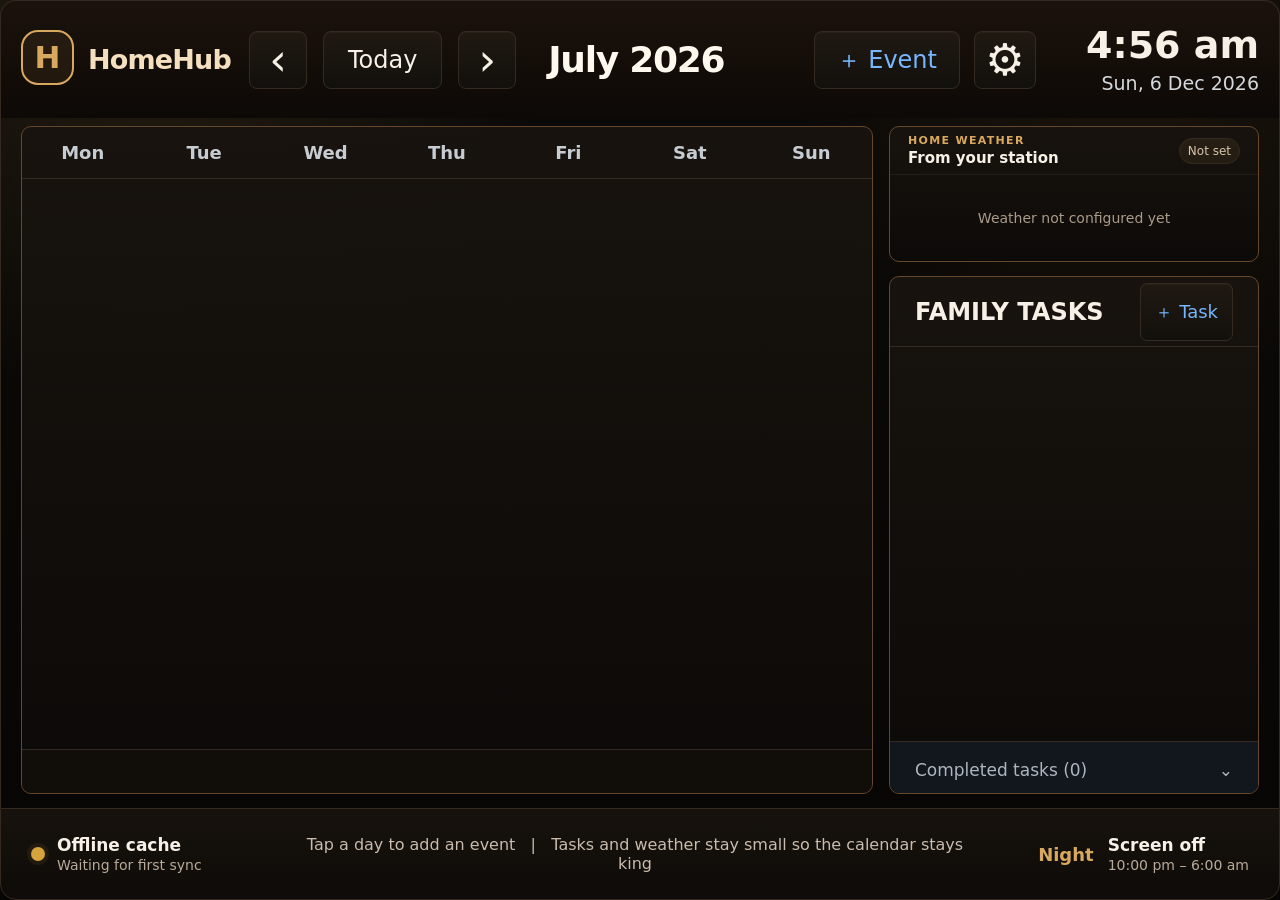
==== frontend/dashboard/index.html @ 5660e199 "build HomeHub v6 appliance foundation" ====
<!doctype html>
<html lang="en-AU">
<head>
  <meta charset="utf-8">
  <meta name="viewport" content="width=device-width,initial-scale=1,maximum-scale=1,user-scalable=no">
  <meta name="theme-color" content="#0b0f13">
  <title>HomeHub</title>
  <link rel="stylesheet" href="style.css">
  <link rel="stylesheet" href="performance.css">
</head>
<body>
  <main class="app-shell">
    <header class="topbar">
      <section class="brand-block">
        <div class="home-mark">H</div>
        <div>
          <h1 id="appTitle">HomeHub</h1>
          <p id="appSubtitle"></p>
        </div>
      </section>
      <nav class="month-nav" aria-label="Calendar navigation">
        <button id="prevMonth" class="icon-button" aria-label="Previous month">‹</button>
        <button id="todayButton" class="text-button">Today</button>
        <button id="nextMonth" class="icon-button" aria-label="Next month">›</button>
      </nav>
      <h2 id="monthTitle" class="month-title">July 2026</h2>
      <section class="top-actions">
        <div id="milestone" class="milestone hidden"></div>
        <button id="addEvent" class="action-button">＋ Event</button>
        <button id="settings" class="icon-button" aria-label="Settings">⚙</button>
      </section>
      <section class="clock-block">
        <strong id="clockTime">10:42 am</strong>
        <span id="clockDate">Wed 8 Jul 2026</span>
      </section>
    </header>

    <section class="main-grid">
      <section class="calendar-card">
        <div class="weekday-row"><div>Mon</div><div>Tue</div><div>Wed</div><div>Thu</div><div>Fri</div><div>Sat</div><div>Sun</div></div>
        <div id="calendarGrid" class="calendar-grid"></div>
        <div id="calendarLegend" class="calendar-legend"></div>
      </section>

      <aside class="side-column">
        <section id="weatherCard" class="weather-card">
          <header>
            <div><span class="panel-kicker">Home Weather</span><h2>From your station</h2></div>
            <span id="weatherStatus" class="weather-status">Not set</span>
          </header>
          <div id="weatherItems" class="weather-items">
            <div class="weather-empty">Weather not configured yet</div>
          </div>
        </section>

        <section class="tasks-card">
          <header class="tasks-header">
            <h2>Family Tasks</h2>
            <button id="addTask" class="small-action">＋ Task</button>
          </header>
          <div id="tasksList" class="tasks-list"></div>
          <button id="completedToggle" class="completed-toggle">
            <span id="completedLabel">Completed tasks (0)</span><span id="completedChevron">⌄</span>
          </button>
          <div id="completedList" class="completed-list hidden"></div>
        </section>
      </aside>
    </section>

    <footer class="statusbar">
      <section class="live-status">
        <span id="statusDot" class="status-dot stale"></span>
        <div><strong id="statusText">Starting</strong><small id="updatedText">Waiting for data</small></div>
      </section>
      <section class="touch-hint">Tap a day to add an event &nbsp;&nbsp;|&nbsp;&nbsp; Tasks and weather stay small so the calendar stays king</section>
      <section class="sleep-status"><span class="night-label">Night</span> <div><strong>Screen off</strong><small id="sleepText">10:00 pm – 6:00 am</small></div></section>
    </footer>
  </main>

  <div id="detailsModal" class="modal hidden"><section class="modal-card compact"><button class="modal-close" data-close="detailsModal">×</button><div id="detailsColor" class="modal-accent"></div><h3 id="detailsTitle"></h3><p id="detailsTime"></p><p id="detailsCalendar"></p><p id="detailsLocation"></p></section></div>

  <div id="eventModal" class="modal hidden"><section class="modal-card editor-card"><button class="modal-close" data-close="eventModal">×</button><span class="modal-kicker">New calendar event</span><h3>Add event</h3><label class="field-label">What is happening?</label><input id="eventTitle" class="touch-input" autocomplete="off" maxlength="100" readonly>
    <div class="form-row"><div class="step-field"><label>Date</label><div><button id="dateMinus">‹</button><strong id="eventDateLabel"></strong><button id="datePlus">›</button></div></div><div id="timeField" class="step-field"><label>Start</label><div><button id="timeMinus">−</button><strong id="eventTimeLabel"></strong><button id="timePlus">＋</button></div></div></div>
    <label class="field-label">Length</label><div id="durations" class="choice-row"><button data-duration="30">30 min</button><button data-duration="60">1 hour</button><button data-duration="120">2 hours</button><button data-duration="allDay">All day</button></div>
    <label class="field-label">Calendar</label><select id="calendarSelect" class="touch-select"></select>
    <div id="eventKeyboard" class="keyboard"></div><button id="saveEvent" class="primary-button">Add event</button>
  </section></div>

  <div id="taskModal" class="modal hidden"><section class="modal-card editor-card task-editor"><button class="modal-close" data-close="taskModal">×</button><span class="modal-kicker">New family job</span><h3>Add task</h3><label class="field-label">What needs doing?</label><input id="taskTitle" class="touch-input" autocomplete="off" maxlength="100" readonly><label class="field-label">Task list</label><select id="taskListSelect" class="touch-select"></select><label class="field-label">Due</label><div id="taskDueChoices" class="choice-row"><button data-due="">No date</button><button data-due="today">Today</button><button data-due="tomorrow">Tomorrow</button></div><div id="taskKeyboard" class="keyboard"></div><button id="saveTask" class="primary-button">Add task</button></section></div>

  <div id="settingsModal" class="modal hidden"><section class="modal-card settings-card"><button class="modal-close" data-close="settingsModal">×</button><span class="modal-kicker">HomeHub Setup</span><h3>Scan with your phone</h3><div class="setup-qr-wrap"><img id="setupQr" alt="HomeHub setup QR code"><div><strong>Your private setup portal</strong><p>Configure calendars, tasks, farm weather, screen power and appliance updates.</p><code id="setupUrl">Loading setup address…</code></div></div><hr><h3>Quick screen power</h3><label class="switch-row"><span><strong>Night-time power saving</strong><small>The Pi keeps syncing while the monitor sleeps.</small></span><input id="sleepEnabled" type="checkbox"><i></i></label><div class="form-row"><label class="select-field">Screen off<select id="sleepOff" class="touch-select"></select></label><label class="select-field">Screen on<select id="sleepOn" class="touch-select"></select></label></div><button id="saveSettings" class="primary-button">Save screen settings</button></section></div>

  <div id="toast" class="toast hidden"></div>
  <script src="app.js"></script>
</body>
</html>
---- frontend/dashboard/style.css ----
:root{--bg:#090d11;--panel:#10151a;--panel2:#151b21;--line:#2b333c;--line2:#222930;--text:#f4f6f8;--muted:#a7afb8;--dim:#6f7882;--gold:#e4ad5f;--blue:#4198ff;--green:#65c932;--red:#ff654f;--amber:#ffad28;--shadow:0 22px 70px rgba(0,0,0,.42)}
*{box-sizing:border-box}html,body{width:100%;height:100%;margin:0;overflow:hidden;background:var(--bg);color:var(--text);font-family:Inter,ui-sans-serif,system-ui,-apple-system,"Segoe UI",sans-serif;-webkit-user-select:none;user-select:none}button,input,select{font:inherit}button{touch-action:manipulation}.hidden{display:none!important}
.app-shell{height:100vh;display:grid;grid-template-rows:118px minmax(0,1fr) 92px;background:radial-gradient(circle at 14% 0,rgba(228,173,95,.06),transparent 26%),linear-gradient(180deg,#0b0f13,#090d11)}
.topbar{display:grid;grid-template-columns:245px 250px 1fr auto 250px;align-items:center;gap:18px;padding:18px 28px;border:1px solid var(--line);border-bottom:none;border-radius:16px 16px 0 0;background:linear-gradient(180deg,#10151a,#0c1115)}
.brand-block{display:flex;align-items:center;gap:14px}.home-mark{font-size:44px;line-height:1;color:var(--gold);transform:translateY(-2px)}.brand-block h1,.brand-block p{margin:0}.brand-block h1{font-size:31px;letter-spacing:-.03em}.brand-block p{margin-top:3px;color:#c7ccd1;font-size:17px}.month-nav{display:flex;gap:16px}.icon-button,.text-button,.action-button,.small-action{border:1px solid var(--line);color:var(--text);background:linear-gradient(180deg,#1a2027,#13191f);box-shadow:inset 0 1px rgba(255,255,255,.03)}.icon-button{width:62px;height:58px;border-radius:8px;font-size:44px;line-height:1}.text-button{height:58px;padding:0 25px;border-radius:8px;font-size:24px}.month-title{margin:0;text-align:center;font-size:42px;letter-spacing:-.035em}.top-actions{display:flex;align-items:center;gap:14px}.action-button{height:58px;padding:0 22px;border-radius:8px;color:#63aaff;font-size:24px}.milestone{padding:8px 12px;border:1px solid rgba(228,173,95,.35);border-radius:20px;background:rgba(228,173,95,.08);color:#f3c988;font-size:14px;white-space:nowrap}.clock-block{text-align:right}.clock-block strong,.clock-block span{display:block}.clock-block strong{font-size:41px;line-height:1}.clock-block span{margin-top:8px;color:#d4d8dc;font-size:19px}
.main-grid{min-height:0;display:grid;grid-template-columns:minmax(0,1fr) 420px;gap:16px;padding:8px 20px 14px;border-left:1px solid var(--line);border-right:1px solid var(--line)}.calendar-card,.tasks-card{min-height:0;border:1px solid var(--line);border-radius:10px;background:linear-gradient(180deg,rgba(18,24,29,.96),rgba(13,18,22,.98));overflow:hidden}.calendar-card{display:grid;grid-template-rows:52px minmax(0,1fr) 44px}.weekday-row,.calendar-grid{display:grid;grid-template-columns:repeat(7,minmax(0,1fr))}.weekday-row{border-bottom:1px solid var(--line);color:#c7ccd2;font-size:18px;font-weight:760}.weekday-row div{display:grid;place-items:center}.calendar-grid{grid-template-rows:repeat(6,minmax(0,1fr));min-height:0}.day-cell{position:relative;min-width:0;min-height:0;padding:13px 12px 8px;border-right:1px solid var(--line);border-bottom:1px solid var(--line);overflow:hidden}.day-cell:nth-child(7n){border-right:none}.day-cell:nth-child(n+36){border-bottom:none}.day-cell.outside{background:rgba(3,6,8,.24)}.day-cell.today{box-shadow:inset 0 0 0 2px var(--blue);background:linear-gradient(145deg,rgba(65,152,255,.07),transparent 55%)}.day-number{font-size:22px;font-weight:720}.outside .day-number{color:#626b74}.today .day-number{width:30px;height:30px;display:grid;place-items:center;border-radius:50%;color:#fff;background:#2878dc}.day-events{display:grid;gap:8px;margin-top:13px}.event-row{display:grid;grid-template-columns:10px minmax(0,1fr);gap:8px;align-items:start;border:0;padding:0;background:transparent;color:var(--text);text-align:left;min-width:0}.event-dot{width:10px;height:10px;margin-top:4px;border-radius:50%;box-shadow:0 0 0 2px rgba(255,255,255,.04)}.event-text{min-width:0;font-size:16px;line-height:1.25;overflow:hidden;text-overflow:ellipsis}.event-time{font-weight:650}.more-events{padding-left:18px;color:var(--muted);font-size:13px}.calendar-legend{display:flex;justify-content:center;align-items:center;gap:26px;border-top:1px solid var(--line);color:#c3c9ce;font-size:14px}.legend-item{display:flex;align-items:center;gap:8px}.legend-dot{width:11px;height:11px;border-radius:50%}
.tasks-card{display:grid;grid-template-rows:76px minmax(0,1fr) 56px auto}.tasks-header{display:flex;align-items:center;justify-content:space-between;padding:0 25px;border-bottom:1px solid var(--line)}.tasks-header h2{margin:0;font-size:24px;text-transform:uppercase}.small-action{height:44px;padding:0 14px;border-radius:7px;color:#51a4ff;font-size:18px}.tasks-list{min-height:0;overflow:hidden}.task-row,.completed-row{display:grid;grid-template-columns:30px minmax(0,1fr) auto;gap:13px;align-items:center;min-height:70px;padding:10px 20px;border-bottom:1px solid var(--line2)}.task-check{width:27px;height:27px;border:2px solid #aeb5bc;border-radius:3px;background:transparent}.task-check:active{transform:scale(.92)}.task-main{min-width:0}.task-title{font-size:19px;white-space:nowrap;overflow:hidden;text-overflow:ellipsis}.task-list-name{margin-top:3px;color:var(--dim);font-size:12px}.task-due{font-size:15px;color:#aeb5bc;white-space:nowrap}.task-due.today,.task-due.overdue{color:var(--red)}.task-due.tomorrow{color:var(--amber)}.empty-state{padding:50px 24px;color:var(--muted);font-size:17px;text-align:center}.completed-toggle{height:56px;display:flex;justify-content:space-between;align-items:center;padding:0 25px;border:0;border-top:1px solid var(--line);background:#11171c;color:#aeb5bc;font-size:17px}.completed-list{max-height:220px;overflow:hidden;border-top:1px solid var(--line2)}.completed-row{min-height:54px;color:#737c85}.completed-row .task-title{text-decoration:line-through;font-size:16px}.completed-check{width:25px;height:25px;display:grid;place-items:center;border:2px solid #65c932;border-radius:3px;color:#65c932;font-weight:900}
.statusbar{display:grid;grid-template-columns:260px 1fr 270px;align-items:center;padding:12px 30px;border:1px solid var(--line);border-radius:0 0 16px 16px;background:linear-gradient(180deg,#10161b,#0c1115)}.live-status,.sleep-status{display:flex;align-items:center;gap:12px}.live-status strong,.live-status small,.sleep-status strong,.sleep-status small{display:block}.live-status strong,.sleep-status strong{font-size:17px}.live-status small,.sleep-status small{margin-top:2px;color:var(--muted);font-size:14px}.status-dot{width:14px;height:14px;border-radius:50%;background:#d7a33d;box-shadow:0 0 0 4px rgba(215,163,61,.08)}.status-dot.online{background:#65c932}.status-dot.setup_required{background:#ff654f}.touch-hint{text-align:center;color:#b3bac1;font-size:16px}.sleep-status{justify-self:end;font-size:30px}
.modal{position:fixed;inset:0;z-index:20;display:grid;place-items:center;padding:24px;background:rgba(0,0,0,.72);backdrop-filter:blur(7px)}.modal-card{position:relative;width:min(930px,94vw);max-height:94vh;overflow:auto;padding:28px;border:1px solid #37414b;border-radius:18px;background:linear-gradient(180deg,#171e24,#10161b);box-shadow:var(--shadow)}.modal-card.compact{width:min(600px,92vw)}.modal-close{position:absolute;right:16px;top:14px;width:48px;height:48px;border:1px solid var(--line);border-radius:10px;background:#20272e;color:#fff;font-size:30px}.modal-accent{width:54px;height:7px;border-radius:50px;background:var(--gold);margin-bottom:16px}.modal-kicker{color:var(--gold);font-size:13px;font-weight:850;text-transform:uppercase;letter-spacing:.12em}.modal-card h3{margin:5px 0 22px;font-size:31px}.modal-card p{color:#c1c7cd;font-size:17px}.field-label,.step-field label,.select-field{display:block;margin:15px 0 8px;color:#b8c0c8;font-size:14px;font-weight:760;text-transform:uppercase;letter-spacing:.06em}.touch-input,.touch-select{width:100%;height:58px;border:1px solid #39434d;border-radius:9px;background:#0d1216;color:#fff;padding:0 16px;font-size:21px}.form-row{display:grid;grid-template-columns:1fr 1fr;gap:18px}.step-field>div{height:58px;display:grid;grid-template-columns:56px 1fr 56px;border:1px solid #39434d;border-radius:9px;overflow:hidden}.step-field button{border:0;background:#20272e;color:#fff;font-size:26px}.step-field strong{display:grid;place-items:center;background:#0d1216;font-size:18px}.choice-row{display:flex;gap:10px}.choice-row button{flex:1;height:49px;border:1px solid #39434d;border-radius:8px;background:#171e24;color:#d8dde1}.choice-row button.selected{border-color:#4e9fff;background:rgba(65,152,255,.13);color:#7db8ff}.keyboard{display:grid;gap:7px;margin-top:18px}.keyboard-row{display:flex;justify-content:center;gap:7px}.key{height:47px;min-width:52px;padding:0 10px;border:1px solid #3b4650;border-radius:7px;background:#20272e;color:#fff;font-size:18px}.key.wide{min-width:90px}.key.space{flex:1;max-width:330px}.primary-button{width:100%;height:58px;margin-top:18px;border:0;border-radius:9px;background:linear-gradient(180deg,#459df8,#2877ce);color:#fff;font-size:21px;font-weight:800}.settings-card{width:min(650px,92vw)}.switch-row{display:flex;align-items:center;justify-content:space-between;padding:16px 0}.switch-row span strong,.switch-row span small{display:block}.switch-row span small{margin-top:5px;color:var(--muted)}.switch-row input{display:none}.switch-row i{width:58px;height:32px;border-radius:20px;background:#39424b;position:relative}.switch-row i:after{content:"";position:absolute;width:26px;height:26px;left:3px;top:3px;border-radius:50%;background:#fff;transition:.18s}.switch-row input:checked+i{background:#328ae7}.switch-row input:checked+i:after{transform:translateX(26px)}.toast{position:fixed;left:50%;bottom:110px;z-index:40;transform:translateX(-50%);padding:13px 20px;border:1px solid #3d4852;border-radius:10px;background:#182028;color:#fff;box-shadow:var(--shadow);font-size:17px}.toast.error{border-color:#7b3028;background:#2a1715;color:#ff9a8e}
@media(max-width:1450px){.topbar{grid-template-columns:210px 210px 1fr auto 205px;padding:15px 20px}.brand-block h1{font-size:27px}.month-title{font-size:36px}.clock-block strong{font-size:34px}.main-grid{grid-template-columns:minmax(0,1fr) 360px}.event-text{font-size:14px}.task-title{font-size:17px}}

/* HomeHub v4 premium coffee theme + compact weather */
:root{--bg:#070604;--panel:#120f0c;--panel2:#1a1510;--line:#352a21;--line2:#241d17;--text:#f7f0e6;--muted:#b8aa9a;--dim:#7d7063;--gold:#d9a85f;--blue:#69a9ff;--green:#7ed957;--red:#ff725f;--amber:#f5b143;--espresso:#2a1c13;--cream:#f4dfbf}
.app-shell{background:radial-gradient(circle at 12% 0,rgba(217,168,95,.12),transparent 28%),radial-gradient(circle at 88% 6%,rgba(99,66,33,.18),transparent 24%),linear-gradient(180deg,#0c0a07,#070604)}
.topbar,.statusbar{background:linear-gradient(180deg,#17120d,#0e0b08);border-color:var(--line)}
.home-mark{color:var(--gold);filter:drop-shadow(0 0 10px rgba(217,168,95,.18))}.brand-block h1{color:var(--cream)}.brand-block p{color:#c9bcae}.month-title{color:#fff8ee}.milestone{background:rgba(217,168,95,.10);border-color:rgba(217,168,95,.45);color:#f3c98b}.calendar-card,.tasks-card,.weather-card{background:linear-gradient(180deg,rgba(24,19,14,.97),rgba(12,10,8,.99));border-color:var(--line);box-shadow:inset 0 1px rgba(255,255,255,.025)}
.main-grid{grid-template-columns:minmax(0,1fr) 420px;gap:16px;border-color:var(--line)}.side-column{min-height:0;display:grid;grid-template-rows:142px minmax(0,1fr);gap:14px}.tasks-card{min-height:0;display:grid;grid-template-rows:70px minmax(0,1fr) 52px auto}.tasks-header{height:70px}.weather-card{min-height:0;display:grid;grid-template-rows:48px minmax(0,1fr);border:1px solid var(--line);border-radius:10px;overflow:hidden}.weather-card header{display:flex;justify-content:space-between;align-items:center;padding:9px 18px;border-bottom:1px solid var(--line2)}.panel-kicker{display:block;color:var(--gold);font-size:11px;font-weight:900;text-transform:uppercase;letter-spacing:.12em}.weather-card h2{margin:2px 0 0;font-size:17px;color:#f7f0e6}.weather-status{padding:5px 8px;border:1px solid var(--line);border-radius:999px;color:#d8c5ad;background:rgba(217,168,95,.08);font-size:12px}.weather-card.online .weather-status{color:#b9ff9c;border-color:rgba(126,217,87,.35);background:rgba(126,217,87,.07)}.weather-card.stale .weather-status,.weather-card.error .weather-status{color:#ffd089;border-color:rgba(245,177,67,.4);background:rgba(245,177,67,.08)}.weather-items{min-height:0;display:grid;grid-template-columns:repeat(2,minmax(0,1fr));gap:7px;padding:8px}.weather-tile{min-width:0;padding:8px 10px;border:1px solid rgba(217,168,95,.18);border-radius:9px;background:linear-gradient(180deg,rgba(41,30,21,.9),rgba(22,17,12,.92))}.weather-tile div{display:flex;align-items:baseline;gap:4px}.weather-tile strong{font-size:25px;line-height:1;color:#fff9ef}.weather-unit{color:#d8c5ad;font-size:13px}.weather-tile small{display:block;margin-top:2px;color:#a99a89;font-size:11px;white-space:nowrap;overflow:hidden;text-overflow:ellipsis}.weather-tile.rain strong{color:#8cc4ff}.weather-tile.temp strong{color:#ffd28a}.weather-empty{grid-column:1/-1;display:grid;place-items:center;color:#a99a89;text-align:center;font-size:14px;line-height:1.35}.day-cell{background:linear-gradient(180deg,rgba(18,15,12,.78),rgba(10,9,7,.84));border-color:rgba(83,68,54,.78)}.day-cell.today{box-shadow:inset 0 0 0 2px var(--gold);background:linear-gradient(145deg,rgba(217,168,95,.10),rgba(24,19,14,.74) 62%)}.today .day-number{background:var(--gold);color:#1a120b}.event-dot{box-shadow:0 0 0 2px rgba(0,0,0,.28)}.calendar-legend{border-color:var(--line);background:rgba(20,15,11,.62)}.task-row,.completed-row{min-height:63px;padding:8px 18px;border-bottom-color:var(--line2)}.task-check{border-color:#d2c7b7;background:rgba(255,255,255,.015)}.small-action,.action-button{color:#76b7ff}.icon-button,.text-button,.action-button,.small-action{background:linear-gradient(180deg,#201912,#12100c);border-color:var(--line)}.touch-hint{color:#c9bcae}.modal-card{background:linear-gradient(180deg,#1b1510,#0f0c09);border-color:#47382a}.touch-input,.touch-select{background:#0c0907;border-color:#49392c;color:#fff8ee}.key{background:#241b13;border-color:#4a392b}.primary-button{background:linear-gradient(180deg,#d7a45b,#9f6832)}
@media(max-width:1450px){.main-grid{grid-template-columns:minmax(0,1fr) 370px}.side-column{grid-template-rows:136px minmax(0,1fr)}.weather-tile strong{font-size:22px}.weather-card h2{font-size:15px}.task-row{min-height:58px}}

.home-mark{width:48px;height:48px;border:2px solid var(--gold);border-radius:14px;display:grid;place-items:center;font-weight:900;font-size:31px;background:rgba(217,168,95,.08)}.night-label{font-size:18px;color:var(--gold);font-weight:800;margin-right:2px}

/* HomeHub v5 appliance polish */
html,body,.app-shell{cursor:none}

/* Pi 3 performance profile: preserve the espresso finish without expensive
   full-screen live blur or animated composite layers. */
button,.day-cell,.modal-card{touch-action:manipulation}
.modal{backdrop-filter:none!important;background:rgba(7,5,3,.92)!important}
.modal-card,.card,.topbar{box-shadow:0 6px 18px rgba(0,0,0,.42)!important}
.touch-select{-webkit-appearance:menulist!important;appearance:menulist!important;color:#1b120b!important;background-color:#f2e4d2!important;border-color:#8d6841!important;font-weight:900!important;color-scheme:light!important}
.touch-select option{color:#1b120b!important;background:#f2e4d2!important}
.setup-qr-wrap img{display:block!important;object-fit:contain!important;background:#fff!important;image-rendering:crisp-edges}
@media (prefers-reduced-motion:reduce){*{animation:none!important;transition:none!important;scroll-behavior:auto!important}}
.brand-block p:empty{display:none}.brand-block{min-width:170px}.home-mark{width:55px;height:55px;border-radius:17px}.topbar{background:linear-gradient(180deg,#1b120c,#0d0906);border-bottom-color:#6d4b2e}.icon-button,.text-button,.action-button,.small-action{min-height:58px}.icon-button{min-width:58px}.text-button{padding-inline:24px}.action-button{padding-inline:22px}.clock-block strong{font-size:38px}.task-check{width:31px;height:31px;border-width:2px;border-radius:7px;flex:0 0 31px}.task-row{min-height:70px}.calendar-card,.weather-card,.tasks-card{border-color:#65472d;box-shadow:0 14px 40px #0005,inset 0 1px #fff1}.setup-qr-wrap{display:grid;grid-template-columns:180px 1fr;gap:22px;align-items:center}.setup-qr-wrap img{width:180px;height:180px;padding:9px;background:#fff;border-radius:13px}.setup-qr-wrap p{color:#c4b09a;line-height:1.45}.setup-qr-wrap code{display:block;padding:10px;border:1px solid #574027;border-radius:8px;background:#090604;color:#efc98f;overflow-wrap:anywhere}.settings-card hr{border:0;border-top:1px solid #4c3724;margin:22px 0}
@media(max-width:1200px){.topbar{grid-template-columns:155px auto minmax(150px,1fr) auto 175px;gap:8px;padding-inline:10px}.home-mark{width:46px;height:46px}.brand-block h1{font-size:23px}.icon-button,.text-button,.action-button{min-height:51px}.icon-button{min-width:50px}.text-button{padding-inline:15px}.action-button{padding-inline:13px}.clock-block strong{font-size:31px}.main-grid{grid-template-columns:minmax(0,1fr) 340px;gap:9px;padding:7px 10px 9px}.side-column{grid-template-rows:135px minmax(0,1fr);gap:8px}.task-check{width:28px;height:28px;flex-basis:28px}.task-row{min-height:61px}}
---- frontend/dashboard/performance.css ----
/* Final overrides for Raspberry Pi 3. Keep these in a separate last-loaded file
   so later theme rules cannot accidentally restore expensive GPU effects. */
html{touch-action:manipulation}
button,.day-cell{touch-action:manipulation;-webkit-tap-highlight-color:transparent}
.modal{backdrop-filter:none!important;-webkit-backdrop-filter:none!important}
.home-mark{filter:none!important}
.calendar-card,.weather-card,.tasks-card,.topbar,.modal-card{box-shadow:none!important}
.day-cell{contain:layout paint style}
.event-row,.task-row,.icon-button,.text-button,.action-button,.small-action{transition:none!important}
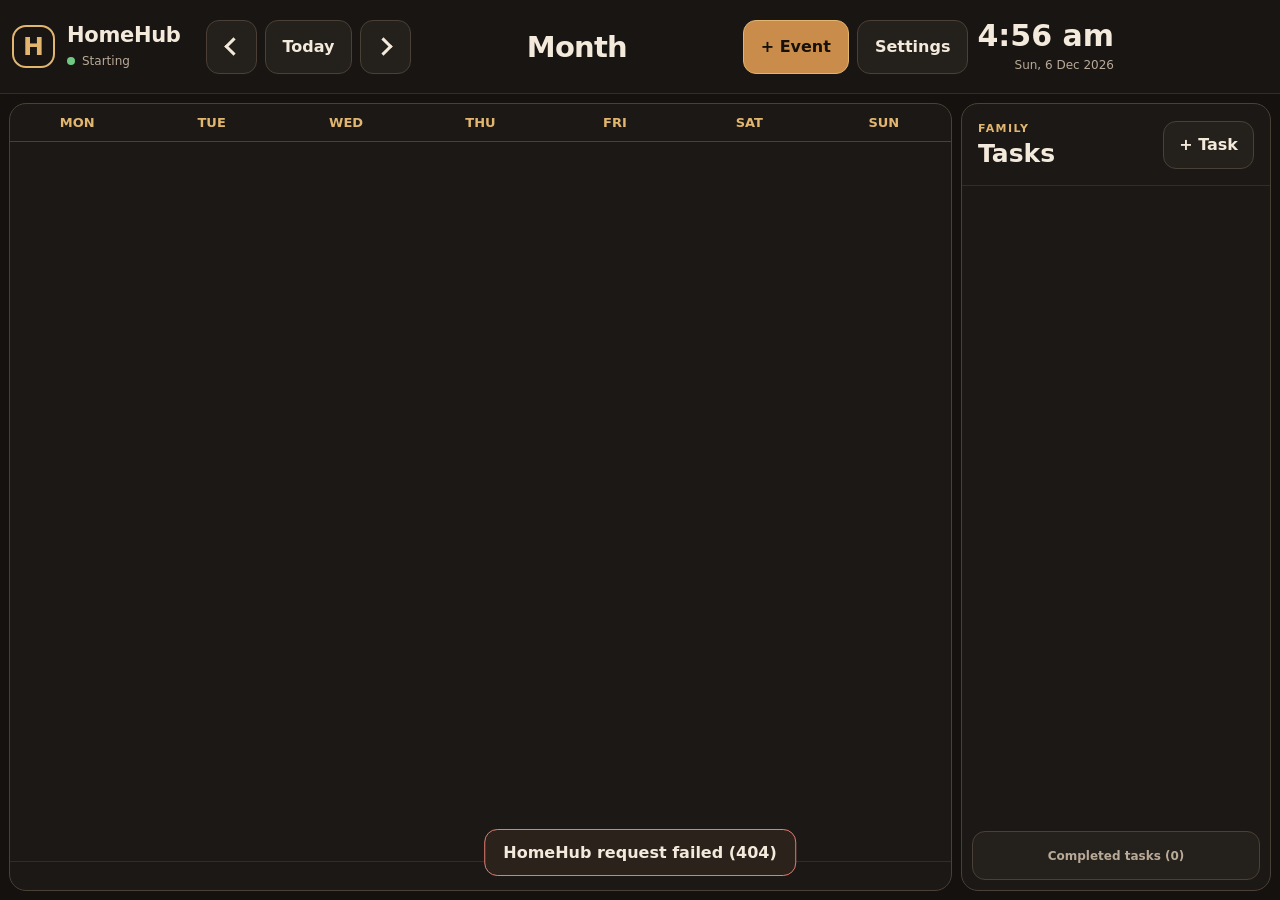
==== commit df5f25ef: "build responsive calendar-first HomeHub 1.1" ====
--- a/frontend/dashboard/index.html
+++ b/frontend/dashboard/index.html
@@ -3,94 +3,171 @@
 <head>
   <meta charset="utf-8">
   <meta name="viewport" content="width=device-width,initial-scale=1,maximum-scale=1,user-scalable=no">
-  <meta name="theme-color" content="#0b0f13">
+  <meta name="theme-color" content="#14110f">
   <title>HomeHub</title>
   <link rel="stylesheet" href="style.css">
-  <link rel="stylesheet" href="performance.css">
 </head>
 <body>
   <main class="app-shell">
     <header class="topbar">
-      <section class="brand-block">
-        <div class="home-mark">H</div>
+      <div class="brand" aria-label="HomeHub">
+        <span class="brand-mark">H</span>
         <div>
-          <h1 id="appTitle">HomeHub</h1>
-          <p id="appSubtitle"></p>
+          <h1 id="brandTitle">HomeHub</h1>
+          <p id="syncStatus"><span class="status-dot"></span>Starting</p>
         </div>
-      </section>
+      </div>
+
       <nav class="month-nav" aria-label="Calendar navigation">
-        <button id="prevMonth" class="icon-button" aria-label="Previous month">‹</button>
+        <button id="previousMonth" class="icon-button" aria-label="Previous month"><span class="chevron left"></span></button>
         <button id="todayButton" class="text-button">Today</button>
-        <button id="nextMonth" class="icon-button" aria-label="Next month">›</button>
+        <button id="nextMonth" class="icon-button" aria-label="Next month"><span class="chevron right"></span></button>
       </nav>
-      <h2 id="monthTitle" class="month-title">July 2026</h2>
-      <section class="top-actions">
-        <div id="milestone" class="milestone hidden"></div>
-        <button id="addEvent" class="action-button">＋ Event</button>
-        <button id="settings" class="icon-button" aria-label="Settings">⚙</button>
-      </section>
-      <section class="clock-block">
-        <strong id="clockTime">10:42 am</strong>
-        <span id="clockDate">Wed 8 Jul 2026</span>
-      </section>
+
+      <h2 id="monthTitle" class="month-title">Month</h2>
+
+      <div class="header-info">
+        <span id="milestone" class="milestone hidden"></span>
+        <span id="sleepSummary" class="sleep-summary"></span>
+      </div>
+
+      <div class="top-actions">
+        <button id="addEventButton" class="action-button primary">+ Event</button>
+        <button id="settingsButton" class="action-button">Settings</button>
+      </div>
+
+      <div class="clock" aria-live="off">
+        <strong id="clockTime">--:--</strong>
+        <span id="clockDate">Loading</span>
+      </div>
     </header>
 
     <section class="main-grid">
-      <section class="calendar-card">
-        <div class="weekday-row"><div>Mon</div><div>Tue</div><div>Wed</div><div>Thu</div><div>Fri</div><div>Sat</div><div>Sun</div></div>
+      <section class="calendar-card" aria-label="Month calendar">
+        <div class="weekday-row" aria-hidden="true">
+          <span>Mon</span><span>Tue</span><span>Wed</span><span>Thu</span><span>Fri</span><span>Sat</span><span>Sun</span>
+        </div>
         <div id="calendarGrid" class="calendar-grid"></div>
         <div id="calendarLegend" class="calendar-legend"></div>
       </section>
 
-      <aside class="side-column">
-        <section id="weatherCard" class="weather-card">
-          <header>
-            <div><span class="panel-kicker">Home Weather</span><h2>From your station</h2></div>
-            <span id="weatherStatus" class="weather-status">Not set</span>
-          </header>
-          <div id="weatherItems" class="weather-items">
-            <div class="weather-empty">Weather not configured yet</div>
-          </div>
-        </section>
-
-        <section class="tasks-card">
-          <header class="tasks-header">
-            <h2>Family Tasks</h2>
-            <button id="addTask" class="small-action">＋ Task</button>
-          </header>
-          <div id="tasksList" class="tasks-list"></div>
-          <button id="completedToggle" class="completed-toggle">
-            <span id="completedLabel">Completed tasks (0)</span><span id="completedChevron">⌄</span>
-          </button>
-          <div id="completedList" class="completed-list hidden"></div>
-        </section>
+      <aside class="tasks-card" aria-label="Family tasks">
+        <header class="panel-header">
+          <div><p>Family</p><h2>Tasks</h2></div>
+          <button id="addTaskButton" class="small-action">+ Task</button>
+        </header>
+        <div id="taskList" class="task-list"></div>
+        <button id="completedToggle" class="completed-toggle">Completed tasks (0)</button>
+        <div id="completedList" class="completed-list hidden"></div>
       </aside>
     </section>
-
-    <footer class="statusbar">
-      <section class="live-status">
-        <span id="statusDot" class="status-dot stale"></span>
-        <div><strong id="statusText">Starting</strong><small id="updatedText">Waiting for data</small></div>
-      </section>
-      <section class="touch-hint">Tap a day to add an event &nbsp;&nbsp;|&nbsp;&nbsp; Tasks and weather stay small so the calendar stays king</section>
-      <section class="sleep-status"><span class="night-label">Night</span> <div><strong>Screen off</strong><small id="sleepText">10:00 pm – 6:00 am</small></div></section>
-    </footer>
   </main>
 
-  <div id="detailsModal" class="modal hidden"><section class="modal-card compact"><button class="modal-close" data-close="detailsModal">×</button><div id="detailsColor" class="modal-accent"></div><h3 id="detailsTitle"></h3><p id="detailsTime"></p><p id="detailsCalendar"></p><p id="detailsLocation"></p></section></div>
+  <section id="dayModal" class="modal hidden" aria-hidden="true">
+    <div class="modal-card day-card">
+      <header class="modal-header">
+        <div><p>Day agenda</p><h2 id="dayTitle">Selected day</h2></div>
+        <button class="close-button" data-close="dayModal">Close</button>
+      </header>
+      <div id="dayEvents" class="day-events"></div>
+      <footer class="modal-actions">
+        <button id="dayAddEvent" class="primary wide">+ Add event</button>
+      </footer>
+    </div>
+  </section>
 
-  <div id="eventModal" class="modal hidden"><section class="modal-card editor-card"><button class="modal-close" data-close="eventModal">×</button><span class="modal-kicker">New calendar event</span><h3>Add event</h3><label class="field-label">What is happening?</label><input id="eventTitle" class="touch-input" autocomplete="off" maxlength="100" readonly>
-    <div class="form-row"><div class="step-field"><label>Date</label><div><button id="dateMinus">‹</button><strong id="eventDateLabel"></strong><button id="datePlus">›</button></div></div><div id="timeField" class="step-field"><label>Start</label><div><button id="timeMinus">−</button><strong id="eventTimeLabel"></strong><button id="timePlus">＋</button></div></div></div>
-    <label class="field-label">Length</label><div id="durations" class="choice-row"><button data-duration="30">30 min</button><button data-duration="60">1 hour</button><button data-duration="120">2 hours</button><button data-duration="allDay">All day</button></div>
-    <label class="field-label">Calendar</label><select id="calendarSelect" class="touch-select"></select>
-    <div id="eventKeyboard" class="keyboard"></div><button id="saveEvent" class="primary-button">Add event</button>
-  </section></div>
+  <section id="eventModal" class="modal hidden" aria-hidden="true">
+    <div class="modal-card editor-card">
+      <header class="modal-header">
+        <div><p id="eventEditorEyebrow">New event</p><h2 id="eventEditorTitle">Add to calendar</h2></div>
+        <button class="close-button" data-close="eventModal">Close</button>
+      </header>
+      <label class="field-label" for="eventTitle">Event name</label>
+      <div id="eventTitle" class="text-entry" role="textbox" aria-label="Event name"></div>
+      <div class="editor-grid">
+        <div>
+          <span class="field-label">Date</span>
+          <div class="step-control"><button id="eventDateBack">-</button><strong id="eventDateLabel"></strong><button id="eventDateForward">+</button></div>
+        </div>
+        <div id="eventTimeGroup">
+          <span class="field-label">Start</span>
+          <div class="step-control"><button id="eventTimeBack">-</button><strong id="eventTimeLabel"></strong><button id="eventTimeForward">+</button></div>
+        </div>
+        <label><span class="field-label">Calendar</span><span class="select-wrap"><select id="eventCalendar"></select></span></label>
+      </div>
+      <div class="duration-row" id="durationRow">
+        <button data-duration="30">30 min</button>
+        <button data-duration="60">1 hour</button>
+        <button data-duration="90">1.5 hours</button>
+        <button data-duration="120">2 hours</button>
+        <button data-duration="180">3 hours</button>
+        <button data-duration="240">4 hours</button>
+        <button data-duration="allDay">All day</button>
+      </div>
+      <div id="eventKeyboard" class="touch-keyboard"></div>
+      <footer class="modal-actions">
+        <button id="saveEvent" class="primary wide">Add event</button>
+      </footer>
+    </div>
+  </section>
 
-  <div id="taskModal" class="modal hidden"><section class="modal-card editor-card task-editor"><button class="modal-close" data-close="taskModal">×</button><span class="modal-kicker">New family job</span><h3>Add task</h3><label class="field-label">What needs doing?</label><input id="taskTitle" class="touch-input" autocomplete="off" maxlength="100" readonly><label class="field-label">Task list</label><select id="taskListSelect" class="touch-select"></select><label class="field-label">Due</label><div id="taskDueChoices" class="choice-row"><button data-due="">No date</button><button data-due="today">Today</button><button data-due="tomorrow">Tomorrow</button></div><div id="taskKeyboard" class="keyboard"></div><button id="saveTask" class="primary-button">Add task</button></section></div>
+  <section id="taskModal" class="modal hidden" aria-hidden="true">
+    <div class="modal-card editor-card compact-editor">
+      <header class="modal-header">
+        <div><p>New task</p><h2>Add a family job</h2></div>
+        <button class="close-button" data-close="taskModal">Close</button>
+      </header>
+      <label class="field-label" for="taskTitle">Task name</label>
+      <div id="taskTitle" class="text-entry" role="textbox" aria-label="Task name"></div>
+      <div class="editor-grid two-column">
+        <div>
+          <span class="field-label">Due date</span>
+          <div class="step-control"><button id="taskDateBack">-</button><strong id="taskDateLabel"></strong><button id="taskDateForward">+</button></div>
+        </div>
+        <label><span class="field-label">Task list</span><span class="select-wrap"><select id="taskListSelect"></select></span></label>
+      </div>
+      <div id="taskKeyboard" class="touch-keyboard"></div>
+      <footer class="modal-actions"><button id="saveTask" class="primary wide">Add task</button></footer>
+    </div>
+  </section>
 
-  <div id="settingsModal" class="modal hidden"><section class="modal-card settings-card"><button class="modal-close" data-close="settingsModal">×</button><span class="modal-kicker">HomeHub Setup</span><h3>Scan with your phone</h3><div class="setup-qr-wrap"><img id="setupQr" alt="HomeHub setup QR code"><div><strong>Your private setup portal</strong><p>Configure calendars, tasks, farm weather, screen power and appliance updates.</p><code id="setupUrl">Loading setup address…</code></div></div><hr><h3>Quick screen power</h3><label class="switch-row"><span><strong>Night-time power saving</strong><small>The Pi keeps syncing while the monitor sleeps.</small></span><input id="sleepEnabled" type="checkbox"><i></i></label><div class="form-row"><label class="select-field">Screen off<select id="sleepOff" class="touch-select"></select></label><label class="select-field">Screen on<select id="sleepOn" class="touch-select"></select></label></div><button id="saveSettings" class="primary-button">Save screen settings</button></section></div>
+  <section id="settingsModal" class="modal hidden" aria-hidden="true">
+    <div class="modal-card settings-card">
+      <header class="modal-header">
+        <div><p>HomeHub</p><h2>Settings</h2></div>
+        <button class="close-button" data-close="settingsModal">Close</button>
+      </header>
+      <div class="settings-grid">
+        <section class="settings-section setup-section">
+          <h3>Configure from your phone</h3>
+          <p>Scan to manage Google calendars, task lists and appliance settings.</p>
+          <div class="qr-shell"><img id="setupQr" alt="HomeHub setup QR code"></div>
+          <code id="setupUrl">Loading setup address</code>
+        </section>
+        <div class="settings-stack">
+          <section class="settings-section">
+            <h3>Screen schedule</h3>
+            <label class="switch-row"><span>Night-time screen off</span><input id="sleepEnabled" type="checkbox"><span class="switch"></span></label>
+            <div class="time-grid">
+              <label><span>Screen off</span><span class="select-wrap"><select id="sleepOff"></select></span></label>
+              <label><span>Screen on</span><span class="select-wrap"><select id="sleepOn"></select></span></label>
+            </div>
+            <button id="saveSleep" class="primary wide">Save schedule</button>
+          </section>
+          <section class="settings-section update-section">
+            <div class="version-line"><div><h3>Software update</h3><p id="versionText">Installed version</p></div><span id="updateBadge" class="version-badge">Current</span></div>
+            <p id="updateMessage">HomeHub only accepts signed releases and rolls back if an update fails.</p>
+            <div class="update-actions">
+              <button id="checkUpdate" class="wide">Check for update</button>
+              <button id="installUpdate" class="primary wide hidden">Install update</button>
+            </div>
+          </section>
+        </div>
+      </div>
+    </div>
+  </section>
 
-  <div id="toast" class="toast hidden"></div>
+  <div id="toast" class="toast hidden" role="status"></div>
   <script src="app.js"></script>
 </body>
 </html>
--- a/frontend/dashboard/style.css
+++ b/frontend/dashboard/style.css
@@ -1,35 +1,1061 @@
-:root{--bg:#090d11;--panel:#10151a;--panel2:#151b21;--line:#2b333c;--line2:#222930;--text:#f4f6f8;--muted:#a7afb8;--dim:#6f7882;--gold:#e4ad5f;--blue:#4198ff;--green:#65c932;--red:#ff654f;--amber:#ffad28;--shadow:0 22px 70px rgba(0,0,0,.42)}
-*{box-sizing:border-box}html,body{width:100%;height:100%;margin:0;overflow:hidden;background:var(--bg);color:var(--text);font-family:Inter,ui-sans-serif,system-ui,-apple-system,"Segoe UI",sans-serif;-webkit-user-select:none;user-select:none}button,input,select{font:inherit}button{touch-action:manipulation}.hidden{display:none!important}
-.app-shell{height:100vh;display:grid;grid-template-rows:118px minmax(0,1fr) 92px;background:radial-gradient(circle at 14% 0,rgba(228,173,95,.06),transparent 26%),linear-gradient(180deg,#0b0f13,#090d11)}
-.topbar{display:grid;grid-template-columns:245px 250px 1fr auto 250px;align-items:center;gap:18px;padding:18px 28px;border:1px solid var(--line);border-bottom:none;border-radius:16px 16px 0 0;background:linear-gradient(180deg,#10151a,#0c1115)}
-.brand-block{display:flex;align-items:center;gap:14px}.home-mark{font-size:44px;line-height:1;color:var(--gold);transform:translateY(-2px)}.brand-block h1,.brand-block p{margin:0}.brand-block h1{font-size:31px;letter-spacing:-.03em}.brand-block p{margin-top:3px;color:#c7ccd1;font-size:17px}.month-nav{display:flex;gap:16px}.icon-button,.text-button,.action-button,.small-action{border:1px solid var(--line);color:var(--text);background:linear-gradient(180deg,#1a2027,#13191f);box-shadow:inset 0 1px rgba(255,255,255,.03)}.icon-button{width:62px;height:58px;border-radius:8px;font-size:44px;line-height:1}.text-button{height:58px;padding:0 25px;border-radius:8px;font-size:24px}.month-title{margin:0;text-align:center;font-size:42px;letter-spacing:-.035em}.top-actions{display:flex;align-items:center;gap:14px}.action-button{height:58px;padding:0 22px;border-radius:8px;color:#63aaff;font-size:24px}.milestone{padding:8px 12px;border:1px solid rgba(228,173,95,.35);border-radius:20px;background:rgba(228,173,95,.08);color:#f3c988;font-size:14px;white-space:nowrap}.clock-block{text-align:right}.clock-block strong,.clock-block span{display:block}.clock-block strong{font-size:41px;line-height:1}.clock-block span{margin-top:8px;color:#d4d8dc;font-size:19px}
-.main-grid{min-height:0;display:grid;grid-template-columns:minmax(0,1fr) 420px;gap:16px;padding:8px 20px 14px;border-left:1px solid var(--line);border-right:1px solid var(--line)}.calendar-card,.tasks-card{min-height:0;border:1px solid var(--line);border-radius:10px;background:linear-gradient(180deg,rgba(18,24,29,.96),rgba(13,18,22,.98));overflow:hidden}.calendar-card{display:grid;grid-template-rows:52px minmax(0,1fr) 44px}.weekday-row,.calendar-grid{display:grid;grid-template-columns:repeat(7,minmax(0,1fr))}.weekday-row{border-bottom:1px solid var(--line);color:#c7ccd2;font-size:18px;font-weight:760}.weekday-row div{display:grid;place-items:center}.calendar-grid{grid-template-rows:repeat(6,minmax(0,1fr));min-height:0}.day-cell{position:relative;min-width:0;min-height:0;padding:13px 12px 8px;border-right:1px solid var(--line);border-bottom:1px solid var(--line);overflow:hidden}.day-cell:nth-child(7n){border-right:none}.day-cell:nth-child(n+36){border-bottom:none}.day-cell.outside{background:rgba(3,6,8,.24)}.day-cell.today{box-shadow:inset 0 0 0 2px var(--blue);background:linear-gradient(145deg,rgba(65,152,255,.07),transparent 55%)}.day-number{font-size:22px;font-weight:720}.outside .day-number{color:#626b74}.today .day-number{width:30px;height:30px;display:grid;place-items:center;border-radius:50%;color:#fff;background:#2878dc}.day-events{display:grid;gap:8px;margin-top:13px}.event-row{display:grid;grid-template-columns:10px minmax(0,1fr);gap:8px;align-items:start;border:0;padding:0;background:transparent;color:var(--text);text-align:left;min-width:0}.event-dot{width:10px;height:10px;margin-top:4px;border-radius:50%;box-shadow:0 0 0 2px rgba(255,255,255,.04)}.event-text{min-width:0;font-size:16px;line-height:1.25;overflow:hidden;text-overflow:ellipsis}.event-time{font-weight:650}.more-events{padding-left:18px;color:var(--muted);font-size:13px}.calendar-legend{display:flex;justify-content:center;align-items:center;gap:26px;border-top:1px solid var(--line);color:#c3c9ce;font-size:14px}.legend-item{display:flex;align-items:center;gap:8px}.legend-dot{width:11px;height:11px;border-radius:50%}
-.tasks-card{display:grid;grid-template-rows:76px minmax(0,1fr) 56px auto}.tasks-header{display:flex;align-items:center;justify-content:space-between;padding:0 25px;border-bottom:1px solid var(--line)}.tasks-header h2{margin:0;font-size:24px;text-transform:uppercase}.small-action{height:44px;padding:0 14px;border-radius:7px;color:#51a4ff;font-size:18px}.tasks-list{min-height:0;overflow:hidden}.task-row,.completed-row{display:grid;grid-template-columns:30px minmax(0,1fr) auto;gap:13px;align-items:center;min-height:70px;padding:10px 20px;border-bottom:1px solid var(--line2)}.task-check{width:27px;height:27px;border:2px solid #aeb5bc;border-radius:3px;background:transparent}.task-check:active{transform:scale(.92)}.task-main{min-width:0}.task-title{font-size:19px;white-space:nowrap;overflow:hidden;text-overflow:ellipsis}.task-list-name{margin-top:3px;color:var(--dim);font-size:12px}.task-due{font-size:15px;color:#aeb5bc;white-space:nowrap}.task-due.today,.task-due.overdue{color:var(--red)}.task-due.tomorrow{color:var(--amber)}.empty-state{padding:50px 24px;color:var(--muted);font-size:17px;text-align:center}.completed-toggle{height:56px;display:flex;justify-content:space-between;align-items:center;padding:0 25px;border:0;border-top:1px solid var(--line);background:#11171c;color:#aeb5bc;font-size:17px}.completed-list{max-height:220px;overflow:hidden;border-top:1px solid var(--line2)}.completed-row{min-height:54px;color:#737c85}.completed-row .task-title{text-decoration:line-through;font-size:16px}.completed-check{width:25px;height:25px;display:grid;place-items:center;border:2px solid #65c932;border-radius:3px;color:#65c932;font-weight:900}
-.statusbar{display:grid;grid-template-columns:260px 1fr 270px;align-items:center;padding:12px 30px;border:1px solid var(--line);border-radius:0 0 16px 16px;background:linear-gradient(180deg,#10161b,#0c1115)}.live-status,.sleep-status{display:flex;align-items:center;gap:12px}.live-status strong,.live-status small,.sleep-status strong,.sleep-status small{display:block}.live-status strong,.sleep-status strong{font-size:17px}.live-status small,.sleep-status small{margin-top:2px;color:var(--muted);font-size:14px}.status-dot{width:14px;height:14px;border-radius:50%;background:#d7a33d;box-shadow:0 0 0 4px rgba(215,163,61,.08)}.status-dot.online{background:#65c932}.status-dot.setup_required{background:#ff654f}.touch-hint{text-align:center;color:#b3bac1;font-size:16px}.sleep-status{justify-self:end;font-size:30px}
-.modal{position:fixed;inset:0;z-index:20;display:grid;place-items:center;padding:24px;background:rgba(0,0,0,.72);backdrop-filter:blur(7px)}.modal-card{position:relative;width:min(930px,94vw);max-height:94vh;overflow:auto;padding:28px;border:1px solid #37414b;border-radius:18px;background:linear-gradient(180deg,#171e24,#10161b);box-shadow:var(--shadow)}.modal-card.compact{width:min(600px,92vw)}.modal-close{position:absolute;right:16px;top:14px;width:48px;height:48px;border:1px solid var(--line);border-radius:10px;background:#20272e;color:#fff;font-size:30px}.modal-accent{width:54px;height:7px;border-radius:50px;background:var(--gold);margin-bottom:16px}.modal-kicker{color:var(--gold);font-size:13px;font-weight:850;text-transform:uppercase;letter-spacing:.12em}.modal-card h3{margin:5px 0 22px;font-size:31px}.modal-card p{color:#c1c7cd;font-size:17px}.field-label,.step-field label,.select-field{display:block;margin:15px 0 8px;color:#b8c0c8;font-size:14px;font-weight:760;text-transform:uppercase;letter-spacing:.06em}.touch-input,.touch-select{width:100%;height:58px;border:1px solid #39434d;border-radius:9px;background:#0d1216;color:#fff;padding:0 16px;font-size:21px}.form-row{display:grid;grid-template-columns:1fr 1fr;gap:18px}.step-field>div{height:58px;display:grid;grid-template-columns:56px 1fr 56px;border:1px solid #39434d;border-radius:9px;overflow:hidden}.step-field button{border:0;background:#20272e;color:#fff;font-size:26px}.step-field strong{display:grid;place-items:center;background:#0d1216;font-size:18px}.choice-row{display:flex;gap:10px}.choice-row button{flex:1;height:49px;border:1px solid #39434d;border-radius:8px;background:#171e24;color:#d8dde1}.choice-row button.selected{border-color:#4e9fff;background:rgba(65,152,255,.13);color:#7db8ff}.keyboard{display:grid;gap:7px;margin-top:18px}.keyboard-row{display:flex;justify-content:center;gap:7px}.key{height:47px;min-width:52px;padding:0 10px;border:1px solid #3b4650;border-radius:7px;background:#20272e;color:#fff;font-size:18px}.key.wide{min-width:90px}.key.space{flex:1;max-width:330px}.primary-button{width:100%;height:58px;margin-top:18px;border:0;border-radius:9px;background:linear-gradient(180deg,#459df8,#2877ce);color:#fff;font-size:21px;font-weight:800}.settings-card{width:min(650px,92vw)}.switch-row{display:flex;align-items:center;justify-content:space-between;padding:16px 0}.switch-row span strong,.switch-row span small{display:block}.switch-row span small{margin-top:5px;color:var(--muted)}.switch-row input{display:none}.switch-row i{width:58px;height:32px;border-radius:20px;background:#39424b;position:relative}.switch-row i:after{content:"";position:absolute;width:26px;height:26px;left:3px;top:3px;border-radius:50%;background:#fff;transition:.18s}.switch-row input:checked+i{background:#328ae7}.switch-row input:checked+i:after{transform:translateX(26px)}.toast{position:fixed;left:50%;bottom:110px;z-index:40;transform:translateX(-50%);padding:13px 20px;border:1px solid #3d4852;border-radius:10px;background:#182028;color:#fff;box-shadow:var(--shadow);font-size:17px}.toast.error{border-color:#7b3028;background:#2a1715;color:#ff9a8e}
-@media(max-width:1450px){.topbar{grid-template-columns:210px 210px 1fr auto 205px;padding:15px 20px}.brand-block h1{font-size:27px}.month-title{font-size:36px}.clock-block strong{font-size:34px}.main-grid{grid-template-columns:minmax(0,1fr) 360px}.event-text{font-size:14px}.task-title{font-size:17px}}
-
-/* HomeHub v4 premium coffee theme + compact weather */
-:root{--bg:#070604;--panel:#120f0c;--panel2:#1a1510;--line:#352a21;--line2:#241d17;--text:#f7f0e6;--muted:#b8aa9a;--dim:#7d7063;--gold:#d9a85f;--blue:#69a9ff;--green:#7ed957;--red:#ff725f;--amber:#f5b143;--espresso:#2a1c13;--cream:#f4dfbf}
-.app-shell{background:radial-gradient(circle at 12% 0,rgba(217,168,95,.12),transparent 28%),radial-gradient(circle at 88% 6%,rgba(99,66,33,.18),transparent 24%),linear-gradient(180deg,#0c0a07,#070604)}
-.topbar,.statusbar{background:linear-gradient(180deg,#17120d,#0e0b08);border-color:var(--line)}
-.home-mark{color:var(--gold);filter:drop-shadow(0 0 10px rgba(217,168,95,.18))}.brand-block h1{color:var(--cream)}.brand-block p{color:#c9bcae}.month-title{color:#fff8ee}.milestone{background:rgba(217,168,95,.10);border-color:rgba(217,168,95,.45);color:#f3c98b}.calendar-card,.tasks-card,.weather-card{background:linear-gradient(180deg,rgba(24,19,14,.97),rgba(12,10,8,.99));border-color:var(--line);box-shadow:inset 0 1px rgba(255,255,255,.025)}
-.main-grid{grid-template-columns:minmax(0,1fr) 420px;gap:16px;border-color:var(--line)}.side-column{min-height:0;display:grid;grid-template-rows:142px minmax(0,1fr);gap:14px}.tasks-card{min-height:0;display:grid;grid-template-rows:70px minmax(0,1fr) 52px auto}.tasks-header{height:70px}.weather-card{min-height:0;display:grid;grid-template-rows:48px minmax(0,1fr);border:1px solid var(--line);border-radius:10px;overflow:hidden}.weather-card header{display:flex;justify-content:space-between;align-items:center;padding:9px 18px;border-bottom:1px solid var(--line2)}.panel-kicker{display:block;color:var(--gold);font-size:11px;font-weight:900;text-transform:uppercase;letter-spacing:.12em}.weather-card h2{margin:2px 0 0;font-size:17px;color:#f7f0e6}.weather-status{padding:5px 8px;border:1px solid var(--line);border-radius:999px;color:#d8c5ad;background:rgba(217,168,95,.08);font-size:12px}.weather-card.online .weather-status{color:#b9ff9c;border-color:rgba(126,217,87,.35);background:rgba(126,217,87,.07)}.weather-card.stale .weather-status,.weather-card.error .weather-status{color:#ffd089;border-color:rgba(245,177,67,.4);background:rgba(245,177,67,.08)}.weather-items{min-height:0;display:grid;grid-template-columns:repeat(2,minmax(0,1fr));gap:7px;padding:8px}.weather-tile{min-width:0;padding:8px 10px;border:1px solid rgba(217,168,95,.18);border-radius:9px;background:linear-gradient(180deg,rgba(41,30,21,.9),rgba(22,17,12,.92))}.weather-tile div{display:flex;align-items:baseline;gap:4px}.weather-tile strong{font-size:25px;line-height:1;color:#fff9ef}.weather-unit{color:#d8c5ad;font-size:13px}.weather-tile small{display:block;margin-top:2px;color:#a99a89;font-size:11px;white-space:nowrap;overflow:hidden;text-overflow:ellipsis}.weather-tile.rain strong{color:#8cc4ff}.weather-tile.temp strong{color:#ffd28a}.weather-empty{grid-column:1/-1;display:grid;place-items:center;color:#a99a89;text-align:center;font-size:14px;line-height:1.35}.day-cell{background:linear-gradient(180deg,rgba(18,15,12,.78),rgba(10,9,7,.84));border-color:rgba(83,68,54,.78)}.day-cell.today{box-shadow:inset 0 0 0 2px var(--gold);background:linear-gradient(145deg,rgba(217,168,95,.10),rgba(24,19,14,.74) 62%)}.today .day-number{background:var(--gold);color:#1a120b}.event-dot{box-shadow:0 0 0 2px rgba(0,0,0,.28)}.calendar-legend{border-color:var(--line);background:rgba(20,15,11,.62)}.task-row,.completed-row{min-height:63px;padding:8px 18px;border-bottom-color:var(--line2)}.task-check{border-color:#d2c7b7;background:rgba(255,255,255,.015)}.small-action,.action-button{color:#76b7ff}.icon-button,.text-button,.action-button,.small-action{background:linear-gradient(180deg,#201912,#12100c);border-color:var(--line)}.touch-hint{color:#c9bcae}.modal-card{background:linear-gradient(180deg,#1b1510,#0f0c09);border-color:#47382a}.touch-input,.touch-select{background:#0c0907;border-color:#49392c;color:#fff8ee}.key{background:#241b13;border-color:#4a392b}.primary-button{background:linear-gradient(180deg,#d7a45b,#9f6832)}
-@media(max-width:1450px){.main-grid{grid-template-columns:minmax(0,1fr) 370px}.side-column{grid-template-rows:136px minmax(0,1fr)}.weather-tile strong{font-size:22px}.weather-card h2{font-size:15px}.task-row{min-height:58px}}
-
-.home-mark{width:48px;height:48px;border:2px solid var(--gold);border-radius:14px;display:grid;place-items:center;font-weight:900;font-size:31px;background:rgba(217,168,95,.08)}.night-label{font-size:18px;color:var(--gold);font-weight:800;margin-right:2px}
-
-/* HomeHub v5 appliance polish */
-html,body,.app-shell{cursor:none}
-
-/* Pi 3 performance profile: preserve the espresso finish without expensive
-   full-screen live blur or animated composite layers. */
-button,.day-cell,.modal-card{touch-action:manipulation}
-.modal{backdrop-filter:none!important;background:rgba(7,5,3,.92)!important}
-.modal-card,.card,.topbar{box-shadow:0 6px 18px rgba(0,0,0,.42)!important}
-.touch-select{-webkit-appearance:menulist!important;appearance:menulist!important;color:#1b120b!important;background-color:#f2e4d2!important;border-color:#8d6841!important;font-weight:900!important;color-scheme:light!important}
-.touch-select option{color:#1b120b!important;background:#f2e4d2!important}
-.setup-qr-wrap img{display:block!important;object-fit:contain!important;background:#fff!important;image-rendering:crisp-edges}
-@media (prefers-reduced-motion:reduce){*{animation:none!important;transition:none!important;scroll-behavior:auto!important}}
-.brand-block p:empty{display:none}.brand-block{min-width:170px}.home-mark{width:55px;height:55px;border-radius:17px}.topbar{background:linear-gradient(180deg,#1b120c,#0d0906);border-bottom-color:#6d4b2e}.icon-button,.text-button,.action-button,.small-action{min-height:58px}.icon-button{min-width:58px}.text-button{padding-inline:24px}.action-button{padding-inline:22px}.clock-block strong{font-size:38px}.task-check{width:31px;height:31px;border-width:2px;border-radius:7px;flex:0 0 31px}.task-row{min-height:70px}.calendar-card,.weather-card,.tasks-card{border-color:#65472d;box-shadow:0 14px 40px #0005,inset 0 1px #fff1}.setup-qr-wrap{display:grid;grid-template-columns:180px 1fr;gap:22px;align-items:center}.setup-qr-wrap img{width:180px;height:180px;padding:9px;background:#fff;border-radius:13px}.setup-qr-wrap p{color:#c4b09a;line-height:1.45}.setup-qr-wrap code{display:block;padding:10px;border:1px solid #574027;border-radius:8px;background:#090604;color:#efc98f;overflow-wrap:anywhere}.settings-card hr{border:0;border-top:1px solid #4c3724;margin:22px 0}
-@media(max-width:1200px){.topbar{grid-template-columns:155px auto minmax(150px,1fr) auto 175px;gap:8px;padding-inline:10px}.home-mark{width:46px;height:46px}.brand-block h1{font-size:23px}.icon-button,.text-button,.action-button{min-height:51px}.icon-button{min-width:50px}.text-button{padding-inline:15px}.action-button{padding-inline:13px}.clock-block strong{font-size:31px}.main-grid{grid-template-columns:minmax(0,1fr) 340px;gap:9px;padding:7px 10px 9px}.side-column{grid-template-rows:135px minmax(0,1fr);gap:8px}.task-check{width:28px;height:28px;flex-basis:28px}.task-row{min-height:61px}}
+:root {
+  color-scheme: dark;
+  --bg: #14110f;
+  --surface: #1b1815;
+  --surface-raised: #24201c;
+  --surface-soft: #2b2621;
+  --line: #4a4036;
+  --line-soft: #332d27;
+  --text: #f4eadb;
+  --muted: #b9aa98;
+  --faint: #85796c;
+  --bronze: #c98c4a;
+  --gold: #e2b66f;
+  --green: #70c982;
+  --red: #e27d71;
+  font-family: Inter, ui-sans-serif, system-ui, -apple-system, BlinkMacSystemFont, "Segoe UI", sans-serif;
+}
+
+* {
+  box-sizing: border-box;
+}
+
+html,
+body {
+  width: 100%;
+  height: 100%;
+  margin: 0;
+  overflow: hidden;
+  background: var(--bg);
+  color: var(--text);
+  cursor: none;
+  user-select: none;
+  -webkit-user-select: none;
+  -webkit-tap-highlight-color: transparent;
+}
+
+button,
+select {
+  font: inherit;
+}
+
+button {
+  min-height: 50px;
+  border: 1px solid var(--line);
+  border-radius: 13px;
+  background: var(--surface-raised);
+  color: var(--text);
+  font-weight: 700;
+  touch-action: manipulation;
+}
+
+button:active,
+button.is-pressed {
+  background: #342b23;
+  border-color: var(--bronze);
+}
+
+button.primary {
+  background: var(--bronze);
+  border-color: var(--gold);
+  color: #17110b;
+}
+
+button.primary:active {
+  background: var(--gold);
+}
+
+.hidden {
+  display: none !important;
+}
+
+.app-shell {
+  display: grid;
+  grid-template-rows: 94px minmax(0, 1fr);
+  width: 100%;
+  height: 100%;
+  background: var(--bg);
+}
+
+.topbar {
+  display: grid;
+  grid-template-columns: 210px 220px minmax(210px, 1fr) auto auto 175px;
+  align-items: center;
+  gap: 14px;
+  padding: 14px 18px;
+  border-bottom: 1px solid var(--line-soft);
+  background: #181512;
+  contain: layout paint;
+}
+
+.brand {
+  display: flex;
+  align-items: center;
+  min-width: 0;
+  gap: 12px;
+}
+
+.brand-mark {
+  display: grid;
+  flex: 0 0 48px;
+  width: 48px;
+  height: 48px;
+  place-items: center;
+  border: 2px solid var(--gold);
+  border-radius: 14px;
+  color: var(--gold);
+  font-size: 25px;
+  font-weight: 850;
+}
+
+.brand h1,
+.panel-header h2,
+.modal-header h2 {
+  margin: 0;
+}
+
+.brand h1 {
+  font-size: 25px;
+  line-height: 1;
+  letter-spacing: -.3px;
+}
+
+.brand p {
+  display: flex;
+  align-items: center;
+  gap: 7px;
+  margin: 8px 0 0;
+  color: var(--muted);
+  font-size: 12px;
+  white-space: nowrap;
+}
+
+.status-dot {
+  width: 8px;
+  height: 8px;
+  border-radius: 50%;
+  background: var(--green);
+}
+
+.brand p.stale .status-dot {
+  background: var(--gold);
+}
+
+.brand p.offline .status-dot {
+  background: var(--red);
+}
+
+.month-nav,
+.top-actions,
+.update-actions {
+  display: flex;
+  align-items: center;
+  gap: 8px;
+}
+
+.icon-button {
+  display: grid;
+  width: 54px;
+  min-height: 54px;
+  place-items: center;
+  padding: 0;
+}
+
+.text-button,
+.action-button {
+  min-height: 54px;
+  padding: 0 17px;
+  white-space: nowrap;
+}
+
+.chevron {
+  display: block;
+  width: 13px;
+  height: 13px;
+  border-top: 3px solid currentColor;
+  border-right: 3px solid currentColor;
+}
+
+.chevron.left {
+  transform: rotate(-135deg);
+  margin-left: 5px;
+}
+
+.chevron.right {
+  transform: rotate(45deg);
+  margin-right: 5px;
+}
+
+.month-title {
+  margin: 0;
+  overflow: hidden;
+  text-align: center;
+  color: var(--text);
+  font-size: 35px;
+  letter-spacing: -.8px;
+  text-overflow: ellipsis;
+  white-space: nowrap;
+}
+
+.header-info {
+  display: flex;
+  flex-direction: column;
+  align-items: flex-end;
+  gap: 5px;
+  color: var(--muted);
+  font-size: 11px;
+  white-space: nowrap;
+}
+
+.milestone {
+  padding: 5px 9px;
+  border: 1px solid #725b3d;
+  border-radius: 999px;
+  color: var(--gold);
+}
+
+.action-button.primary {
+  min-width: 105px;
+}
+
+.clock {
+  text-align: right;
+  white-space: nowrap;
+}
+
+.clock strong {
+  display: block;
+  font-size: 30px;
+  line-height: 1;
+}
+
+.clock span {
+  display: block;
+  margin-top: 7px;
+  color: var(--muted);
+  font-size: 12px;
+}
+
+.main-grid {
+  display: grid;
+  min-height: 0;
+  grid-template-columns: minmax(0, 1fr) 355px;
+  gap: 12px;
+  padding: 12px;
+}
+
+.calendar-card,
+.tasks-card {
+  min-height: 0;
+  overflow: hidden;
+  border: 1px solid var(--line);
+  border-radius: 17px;
+  background: var(--surface);
+  contain: layout paint;
+}
+
+.calendar-card {
+  display: grid;
+  grid-template-rows: 38px minmax(0, 1fr) 29px;
+}
+
+.weekday-row,
+.calendar-grid {
+  display: grid;
+  grid-template-columns: repeat(7, minmax(0, 1fr));
+}
+
+.weekday-row {
+  align-items: center;
+  border-bottom: 1px solid var(--line);
+  color: var(--gold);
+  font-size: 13px;
+  font-weight: 800;
+  text-align: center;
+  text-transform: uppercase;
+}
+
+.calendar-grid {
+  min-height: 0;
+  grid-template-rows: repeat(6, minmax(0, 1fr));
+  contain: strict;
+}
+
+.day-cell {
+  position: relative;
+  min-width: 0;
+  min-height: 0;
+  overflow: hidden;
+  padding: 6px 7px 4px;
+  border-right: 1px solid var(--line-soft);
+  border-bottom: 1px solid var(--line-soft);
+  background: var(--surface);
+  touch-action: none;
+  contain: layout paint style;
+}
+
+.day-cell:nth-child(7n) {
+  border-right: 0;
+}
+
+.day-cell:nth-last-child(-n + 7) {
+  border-bottom: 0;
+}
+
+.day-cell:active,
+.day-cell.is-pressed {
+  background: #2c251f;
+}
+
+.day-cell.other-month {
+  background: #171512;
+  color: var(--faint);
+}
+
+.day-cell.today {
+  box-shadow: inset 0 0 0 2px var(--gold);
+}
+
+.day-number {
+  display: inline-grid;
+  min-width: 25px;
+  height: 25px;
+  place-items: center;
+  border-radius: 50%;
+  font-size: 15px;
+  font-weight: 800;
+  line-height: 1;
+}
+
+.today .day-number {
+  background: var(--gold);
+  color: #17110b;
+}
+
+.day-events-compact {
+  display: grid;
+  gap: 2px;
+  min-width: 0;
+  margin-top: 3px;
+}
+
+.event-line {
+  display: grid;
+  grid-template-columns: 6px auto minmax(0, 1fr);
+  align-items: center;
+  min-width: 0;
+  min-height: 14px;
+  gap: 4px;
+  overflow: hidden;
+  color: #eee4d6;
+  font-size: 11.5px;
+  font-weight: 650;
+  line-height: 14px;
+  white-space: nowrap;
+}
+
+.event-dot {
+  width: 6px;
+  height: 6px;
+  border-radius: 50%;
+}
+
+.event-time {
+  color: var(--muted);
+  font-size: 10px;
+  font-variant-numeric: tabular-nums;
+}
+
+.event-name {
+  overflow: hidden;
+  text-overflow: ellipsis;
+}
+
+.event-more {
+  padding-left: 10px;
+  color: var(--gold);
+  font-size: 10px;
+  font-weight: 800;
+  line-height: 13px;
+}
+
+.calendar-legend {
+  display: flex;
+  align-items: center;
+  justify-content: center;
+  gap: 16px;
+  min-width: 0;
+  overflow: hidden;
+  border-top: 1px solid var(--line-soft);
+  color: var(--muted);
+  font-size: 10px;
+  white-space: nowrap;
+}
+
+.legend-item {
+  display: flex;
+  align-items: center;
+  gap: 5px;
+}
+
+.tasks-card {
+  display: grid;
+  grid-template-rows: auto minmax(0, 1fr) auto auto;
+}
+
+.panel-header {
+  display: flex;
+  align-items: center;
+  justify-content: space-between;
+  min-height: 82px;
+  padding: 15px 16px;
+  border-bottom: 1px solid var(--line-soft);
+}
+
+.panel-header p,
+.modal-header p {
+  margin: 0 0 4px;
+  color: var(--gold);
+  font-size: 11px;
+  font-weight: 800;
+  letter-spacing: 1.4px;
+  text-transform: uppercase;
+}
+
+.panel-header h2 {
+  font-size: 25px;
+}
+
+.small-action {
+  min-height: 48px;
+  padding: 0 15px;
+}
+
+.task-list,
+.completed-list {
+  min-height: 0;
+  overflow-y: auto;
+  scrollbar-width: none;
+}
+
+.task-list::-webkit-scrollbar,
+.completed-list::-webkit-scrollbar,
+.day-events::-webkit-scrollbar {
+  display: none;
+}
+
+.task-row {
+  display: grid;
+  grid-template-columns: 42px minmax(0, 1fr);
+  align-items: start;
+  gap: 9px;
+  min-height: 67px;
+  padding: 10px 12px;
+  border-bottom: 1px solid var(--line-soft);
+}
+
+.task-check {
+  position: relative;
+  width: 38px;
+  min-height: 38px;
+  margin-top: 1px;
+  padding: 0;
+  border: 2px solid #786754;
+  border-radius: 11px;
+  background: transparent;
+}
+
+.task-check.pending {
+  border-color: var(--gold);
+}
+
+.task-copy {
+  min-width: 0;
+}
+
+.task-copy strong {
+  display: block;
+  overflow: hidden;
+  font-size: 15px;
+  line-height: 20px;
+  text-overflow: ellipsis;
+}
+
+.task-copy small {
+  display: block;
+  margin-top: 5px;
+  color: var(--muted);
+  font-size: 11px;
+}
+
+.empty-state {
+  display: grid;
+  min-height: 220px;
+  place-content: center;
+  padding: 20px;
+  text-align: center;
+  color: var(--muted);
+}
+
+.empty-state strong {
+  display: block;
+  margin-bottom: 8px;
+  color: var(--text);
+  font-size: 20px;
+}
+
+.completed-toggle {
+  min-height: 49px;
+  margin: 10px;
+  color: var(--muted);
+  font-size: 12px;
+}
+
+.completed-list {
+  max-height: 180px;
+  border-top: 1px solid var(--line-soft);
+}
+
+.completed-list .task-row {
+  min-height: 50px;
+  opacity: .58;
+}
+
+.completed-list .task-copy strong {
+  text-decoration: line-through;
+}
+
+.modal {
+  position: fixed;
+  z-index: 20;
+  inset: 0;
+  display: grid;
+  place-items: center;
+  padding: 24px;
+  background: rgba(8, 7, 6, .82);
+  contain: strict;
+}
+
+.modal-card {
+  display: flex;
+  width: min(1100px, 96vw);
+  max-height: 94vh;
+  flex-direction: column;
+  overflow: hidden;
+  border: 1px solid #6a5846;
+  border-radius: 22px;
+  background: #1d1916;
+  contain: layout paint;
+}
+
+.modal-header {
+  display: flex;
+  align-items: center;
+  justify-content: space-between;
+  min-height: 82px;
+  padding: 16px 20px;
+  border-bottom: 1px solid var(--line);
+}
+
+.modal-header h2 {
+  font-size: 28px;
+}
+
+.close-button {
+  min-width: 88px;
+  padding: 0 15px;
+}
+
+.day-card {
+  width: min(850px, 94vw);
+  height: min(780px, 91vh);
+}
+
+.day-events {
+  min-height: 0;
+  flex: 1;
+  overflow-y: auto;
+  padding: 14px 18px;
+}
+
+.day-event {
+  display: grid;
+  width: 100%;
+  min-height: 76px;
+  grid-template-columns: 7px minmax(0, 1fr) auto;
+  align-items: center;
+  gap: 13px;
+  margin-bottom: 9px;
+  padding: 10px 14px 10px 8px;
+  text-align: left;
+}
+
+.day-event-color {
+  width: 7px;
+  height: 45px;
+  border-radius: 5px;
+}
+
+.day-event-copy {
+  min-width: 0;
+}
+
+.day-event-copy strong,
+.day-event-copy span {
+  display: block;
+  overflow: hidden;
+  text-overflow: ellipsis;
+  white-space: nowrap;
+}
+
+.day-event-copy strong {
+  font-size: 17px;
+}
+
+.day-event-copy span {
+  margin-top: 6px;
+  color: var(--muted);
+  font-size: 12px;
+}
+
+.day-event-action {
+  color: var(--gold);
+  font-size: 12px;
+}
+
+.modal-actions {
+  display: flex;
+  justify-content: flex-end;
+  padding: 14px 18px 18px;
+  border-top: 1px solid var(--line-soft);
+}
+
+.wide {
+  min-width: 170px;
+  padding: 0 20px;
+}
+
+.editor-card {
+  width: min(1080px, 96vw);
+}
+
+.compact-editor {
+  width: min(1000px, 96vw);
+}
+
+.field-label {
+  display: block;
+  margin: 12px 18px 7px;
+  color: var(--muted);
+  font-size: 12px;
+  font-weight: 800;
+  letter-spacing: .6px;
+  text-transform: uppercase;
+}
+
+.text-entry {
+  min-height: 57px;
+  margin: 0 18px 9px;
+  overflow: hidden;
+  padding: 14px 16px;
+  border: 1px solid var(--line);
+  border-radius: 13px;
+  background: #151310;
+  font-size: 22px;
+  line-height: 28px;
+  white-space: nowrap;
+}
+
+.text-entry:empty::before {
+  content: "Tap the keyboard below";
+  color: var(--faint);
+}
+
+.editor-grid {
+  display: grid;
+  grid-template-columns: 1.2fr 1fr 1.2fr;
+  gap: 12px;
+  padding: 0 18px;
+}
+
+.editor-grid.two-column {
+  grid-template-columns: 1.3fr 1fr;
+}
+
+.editor-grid .field-label {
+  margin-left: 0;
+  margin-right: 0;
+}
+
+.step-control {
+  display: grid;
+  grid-template-columns: 52px minmax(0, 1fr) 52px;
+  align-items: center;
+  min-height: 54px;
+  border: 1px solid var(--line);
+  border-radius: 13px;
+  overflow: hidden;
+  background: #151310;
+}
+
+.step-control button {
+  min-height: 54px;
+  border: 0;
+  border-radius: 0;
+  background: var(--surface-raised);
+  color: var(--gold);
+  font-size: 22px;
+}
+
+.step-control strong {
+  overflow: hidden;
+  padding: 0 8px;
+  text-align: center;
+  text-overflow: ellipsis;
+  white-space: nowrap;
+}
+
+.select-wrap {
+  position: relative;
+  display: block;
+}
+
+.select-wrap::after {
+  position: absolute;
+  top: 20px;
+  right: 17px;
+  width: 9px;
+  height: 9px;
+  border-right: 2px solid var(--gold);
+  border-bottom: 2px solid var(--gold);
+  content: "";
+  pointer-events: none;
+  transform: rotate(45deg);
+}
+
+select {
+  width: 100%;
+  min-height: 54px;
+  appearance: none;
+  -webkit-appearance: none;
+  padding: 0 42px 0 13px;
+  border: 1px solid var(--line);
+  border-radius: 13px;
+  outline: 0;
+  background: #151310;
+  color: var(--text);
+  font-weight: 700;
+}
+
+select option {
+  background: #f2e5d4;
+  color: #1b120b;
+}
+
+.duration-row {
+  display: grid;
+  grid-template-columns: repeat(7, minmax(0, 1fr));
+  gap: 7px;
+  padding: 13px 18px 7px;
+}
+
+.duration-row button {
+  min-height: 45px;
+  padding: 0 8px;
+  font-size: 12px;
+}
+
+.duration-row button.selected {
+  border-color: var(--gold);
+  background: #493620;
+  color: var(--gold);
+}
+
+.touch-keyboard {
+  display: grid;
+  gap: 6px;
+  padding: 7px 18px 10px;
+}
+
+.keyboard-row {
+  display: flex;
+  justify-content: center;
+  gap: 6px;
+}
+
+.keyboard-key {
+  min-width: 0;
+  min-height: 43px;
+  flex: 1 1 0;
+  max-width: 82px;
+  padding: 0 7px;
+  border-radius: 9px;
+  font-size: 15px;
+}
+
+.keyboard-key.space {
+  max-width: 390px;
+  flex-basis: 300px;
+}
+
+.keyboard-key.delete {
+  max-width: 130px;
+  flex-basis: 100px;
+}
+
+.settings-card {
+  width: min(1160px, 96vw);
+}
+
+.settings-grid {
+  display: grid;
+  min-height: 0;
+  grid-template-columns: .9fr 1.1fr;
+  gap: 14px;
+  padding: 16px;
+}
+
+.settings-stack {
+  display: grid;
+  gap: 14px;
+}
+
+.settings-section {
+  padding: 16px;
+  border: 1px solid var(--line-soft);
+  border-radius: 16px;
+  background: #171411;
+}
+
+.settings-section h3,
+.settings-section p {
+  margin: 0;
+}
+
+.settings-section h3 {
+  font-size: 18px;
+}
+
+.settings-section p {
+  margin-top: 7px;
+  color: var(--muted);
+  font-size: 12px;
+  line-height: 18px;
+}
+
+.setup-section {
+  text-align: center;
+}
+
+.qr-shell {
+  display: grid;
+  width: 235px;
+  height: 235px;
+  margin: 13px auto 10px;
+  place-items: center;
+  border-radius: 14px;
+  background: #fff;
+}
+
+.qr-shell img {
+  display: block;
+  width: 215px;
+  height: 215px;
+  object-fit: contain;
+}
+
+.setup-section code {
+  display: block;
+  overflow: hidden;
+  color: var(--gold);
+  font-size: 11px;
+  text-overflow: ellipsis;
+  white-space: nowrap;
+}
+
+.switch-row,
+.time-grid label {
+  color: var(--muted);
+  font-size: 12px;
+  font-weight: 700;
+}
+
+.switch-row {
+  display: flex;
+  align-items: center;
+  justify-content: space-between;
+  margin: 14px 0;
+}
+
+.switch-row input {
+  position: absolute;
+  opacity: 0;
+}
+
+.switch {
+  position: relative;
+  width: 58px;
+  height: 32px;
+  border-radius: 18px;
+  background: #4a423a;
+}
+
+.switch::after {
+  position: absolute;
+  top: 4px;
+  left: 4px;
+  width: 24px;
+  height: 24px;
+  border-radius: 50%;
+  background: #eee5d8;
+  content: "";
+}
+
+.switch-row input:checked + .switch {
+  background: var(--bronze);
+}
+
+.switch-row input:checked + .switch::after {
+  left: 30px;
+}
+
+.time-grid {
+  display: grid;
+  grid-template-columns: 1fr 1fr;
+  gap: 10px;
+  margin-bottom: 11px;
+}
+
+.time-grid label > span:first-child {
+  display: block;
+  margin-bottom: 6px;
+}
+
+.version-line {
+  display: flex;
+  align-items: flex-start;
+  justify-content: space-between;
+  gap: 10px;
+}
+
+.version-badge {
+  padding: 5px 9px;
+  border: 1px solid var(--line);
+  border-radius: 999px;
+  color: var(--muted);
+  font-size: 10px;
+  font-weight: 800;
+  text-transform: uppercase;
+}
+
+.version-badge.available {
+  border-color: var(--gold);
+  color: var(--gold);
+}
+
+.update-actions {
+  margin-top: 12px;
+}
+
+.update-actions .wide {
+  flex: 1;
+  min-width: 0;
+}
+
+.toast {
+  position: fixed;
+  z-index: 50;
+  left: 50%;
+  bottom: 24px;
+  max-width: min(700px, 90vw);
+  padding: 13px 18px;
+  border: 1px solid #765d41;
+  border-radius: 13px;
+  background: #2b231b;
+  color: var(--text);
+  font-weight: 750;
+  transform: translateX(-50%);
+}
+
+.toast.error {
+  border-color: var(--red);
+}
+
+@media (max-width: 1550px) {
+  .topbar {
+    grid-template-columns: 185px 205px minmax(170px, 1fr) auto auto 145px;
+    gap: 9px;
+    padding-inline: 12px;
+  }
+
+  .brand-mark {
+    flex-basis: 43px;
+    width: 43px;
+    height: 43px;
+  }
+
+  .brand h1 {
+    font-size: 21px;
+  }
+
+  .month-title {
+    font-size: 29px;
+  }
+
+  .header-info {
+    display: none;
+  }
+
+  .main-grid {
+    grid-template-columns: minmax(0, 1fr) 310px;
+    gap: 9px;
+    padding: 9px;
+  }
+
+  .event-line {
+    font-size: 10.5px;
+  }
+}
+
+@media (max-height: 820px) {
+  .app-shell {
+    grid-template-rows: 80px minmax(0, 1fr);
+  }
+
+  .topbar {
+    padding-block: 8px;
+  }
+
+  .calendar-card {
+    grid-template-rows: 32px minmax(0, 1fr) 24px;
+  }
+
+  .day-cell {
+    padding: 3px 5px 2px;
+  }
+
+  .day-number {
+    height: 20px;
+    min-width: 20px;
+    font-size: 13px;
+  }
+
+  .event-line {
+    min-height: 12px;
+    font-size: 9.5px;
+    line-height: 12px;
+  }
+
+  .modal-card {
+    max-height: 97vh;
+  }
+
+  .modal-header {
+    min-height: 66px;
+    padding-block: 10px;
+  }
+
+  .keyboard-key {
+    min-height: 36px;
+  }
+}
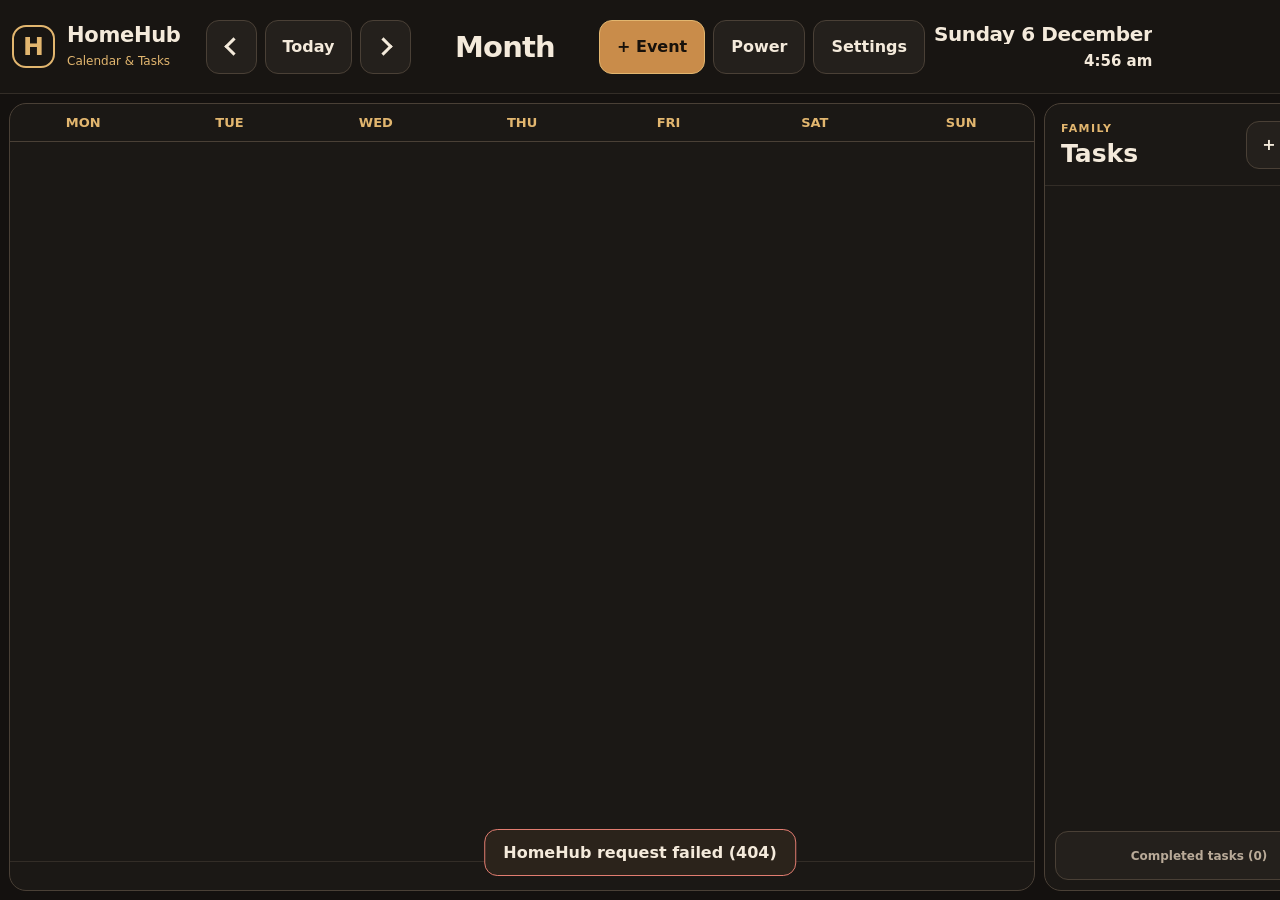
==== commit 9c747539: "build HomeHub 1.2 appliance reliability controls" ====
--- a/frontend/dashboard/index.html
+++ b/frontend/dashboard/index.html
@@ -14,7 +14,7 @@
         <span class="brand-mark">H</span>
         <div>
           <h1 id="brandTitle">HomeHub</h1>
-          <p id="syncStatus"><span class="status-dot"></span>Starting</p>
+          <p id="brandSubtitle" class="brand-subtitle">Calendar &amp; Tasks</p>
         </div>
       </div>
 
@@ -28,17 +28,19 @@
 
       <div class="header-info">
         <span id="milestone" class="milestone hidden"></span>
+        <span id="syncStatus" class="sync-status"><span class="status-dot"></span>Starting</span>
         <span id="sleepSummary" class="sleep-summary"></span>
       </div>
 
       <div class="top-actions">
         <button id="addEventButton" class="action-button primary">+ Event</button>
+        <button id="powerButton" class="action-button">Power</button>
         <button id="settingsButton" class="action-button">Settings</button>
       </div>
 
-      <div class="clock" aria-live="off">
-        <strong id="clockTime">--:--</strong>
-        <span id="clockDate">Loading</span>
+      <div class="today-date" aria-live="off">
+        <strong id="clockDate">Loading date</strong>
+        <span><b id="clockTime">--:--</b><i id="clockYear"></i></span>
       </div>
     </header>
 
@@ -146,13 +148,15 @@
         </section>
         <div class="settings-stack">
           <section class="settings-section">
-            <h3>Screen schedule</h3>
+            <div class="version-line"><div><h3>Screen power</h3><p id="displayStatus">Checking display controller</p></div><span id="powerModeBadge" class="version-badge">Home</span></div>
             <label class="switch-row"><span>Night-time screen off</span><input id="sleepEnabled" type="checkbox"><span class="switch"></span></label>
             <div class="time-grid">
               <label><span>Screen off</span><span class="select-wrap"><select id="sleepOff"></select></span></label>
               <label><span>Screen on</span><span class="select-wrap"><select id="sleepOn"></select></span></label>
             </div>
-            <button id="saveSleep" class="primary wide">Save schedule</button>
+            <label class="method-row"><span>Power method</span><span class="select-wrap"><select id="displayMethod"><option value="auto">Automatic (recommended)</option><option value="wlopm">Wayland screen power</option><option value="wlr-randr">KMS display output</option></select></span></label>
+            <div class="update-actions"><button id="saveSleep" class="primary wide">Save schedule</button><button id="testDisplay" class="wide">Test off for 10 seconds</button></div>
+            <div class="power-actions"><button data-display-action="home">Home</button><button data-display-action="sleep_now">Sleep now</button><button data-display-action="away">Away</button></div>
           </section>
           <section class="settings-section update-section">
             <div class="version-line"><div><h3>Software update</h3><p id="versionText">Installed version</p></div><span id="updateBadge" class="version-badge">Current</span></div>
@@ -162,8 +166,42 @@
               <button id="installUpdate" class="primary wide hidden">Install update</button>
             </div>
           </section>
-        </div>
-      </div>
+          <section class="settings-section system-section">
+            <div><h3>System</h3><p>Restart only the interface, or safely reboot the whole appliance.</p></div>
+            <div class="update-actions"><button id="restartDisplay" class="wide">Restart display</button><button id="rebootHomeHub" class="wide">Reboot HomeHub</button></div>
+          </section>
+        </div>
+      </div>
+    </div>
+  </section>
+
+  <section id="powerModal" class="modal hidden" aria-hidden="true">
+    <div class="modal-card power-card">
+      <header class="modal-header"><div><p>HomeHub</p><h2>Screen power</h2></div><button class="close-button" data-close="powerModal">Close</button></header>
+      <div class="power-choice-grid">
+        <button data-display-action="home"><strong>Home</strong><span>Resume the normal daily schedule</span></button>
+        <button data-display-action="sleep_now"><strong>Sleep now</strong><span>Off until the usual morning wake time</span></button>
+        <button data-display-action="away"><strong>Away</strong><span>Stay off every day until you return</span></button>
+      </div>
+      <p class="power-help">When sleeping or away, touch the screen to preview HomeHub and choose Resume Home.</p>
+    </div>
+  </section>
+
+  <section id="resumeOverlay" class="modal resume-overlay hidden" aria-hidden="true">
+    <div class="resume-card">
+      <span class="brand-mark">H</span>
+      <p id="resumeEyebrow">HomeHub is sleeping</p>
+      <h2 id="resumeTitle">Welcome back</h2>
+      <button id="resumeHome" class="primary">Resume Home</button>
+      <button id="keepSleeping">Keep screen off</button>
+    </div>
+  </section>
+
+  <section id="updatePrompt" class="modal hidden" aria-hidden="true">
+    <div class="modal-card update-prompt-card">
+      <header class="modal-header"><div><p>Software update</p><h2 id="updatePromptTitle">A new HomeHub is ready</h2></div></header>
+      <p id="updatePromptCopy">The update is signed and will roll back automatically if it is unhealthy.</p>
+      <div class="modal-actions"><button id="updateLater">Later</button><button id="updateNow" class="primary">Update now</button></div>
     </div>
   </section>
 
--- a/frontend/dashboard/style.css
+++ b/frontend/dashboard/style.css
@@ -21,6 +21,14 @@
 }
 
 html,
+body,
+body *,
+body *::before,
+body *::after {
+  cursor: none !important;
+}
+
+html,
 body {
   width: 100%;
   height: 100%;
@@ -28,7 +36,6 @@
   overflow: hidden;
   background: var(--bg);
   color: var(--text);
-  cursor: none;
   user-select: none;
   -webkit-user-select: none;
   -webkit-tap-highlight-color: transparent;
@@ -79,7 +86,7 @@
 
 .topbar {
   display: grid;
-  grid-template-columns: 210px 220px minmax(210px, 1fr) auto auto 175px;
+  grid-template-columns: 220px 220px minmax(210px, 1fr) auto auto 260px;
   align-items: center;
   gap: 14px;
   padding: 14px 18px;
@@ -130,6 +137,13 @@
   white-space: nowrap;
 }
 
+.brand-subtitle {
+  max-width: 155px;
+  overflow: hidden;
+  color: var(--gold) !important;
+  text-overflow: ellipsis;
+}
+
 .status-dot {
   width: 8px;
   height: 8px;
@@ -137,11 +151,11 @@
   background: var(--green);
 }
 
-.brand p.stale .status-dot {
+.sync-status.stale .status-dot {
   background: var(--gold);
 }
 
-.brand p.offline .status-dot {
+.sync-status.offline .status-dot {
   background: var(--red);
 }
 
@@ -218,22 +232,41 @@
   min-width: 105px;
 }
 
-.clock {
+.today-date {
   text-align: right;
   white-space: nowrap;
 }
 
-.clock strong {
+.today-date strong {
   display: block;
-  font-size: 30px;
+  overflow: hidden;
+  font-size: 25px;
   line-height: 1;
-}
-
-.clock span {
+  letter-spacing: -.4px;
+  text-overflow: ellipsis;
+}
+
+.today-date span {
   display: block;
-  margin-top: 7px;
-  color: var(--muted);
-  font-size: 12px;
+  margin-top: 8px;
+  color: var(--muted);
+  font-size: 13px;
+}
+
+.today-date b {
+  color: var(--text);
+  font-size: 15px;
+}
+
+.today-date i {
+  margin-left: 7px;
+  font-style: normal;
+}
+
+.sync-status {
+  display: flex;
+  align-items: center;
+  gap: 6px;
 }
 
 .main-grid {
@@ -804,19 +837,56 @@
 }
 
 .settings-card {
-  width: min(1160px, 96vw);
+  width: min(1320px, 97vw);
 }
 
 .settings-grid {
   display: grid;
   min-height: 0;
-  grid-template-columns: .9fr 1.1fr;
+  grid-template-columns: .72fr 1.28fr;
   gap: 14px;
   padding: 16px;
 }
 
 .settings-stack {
   display: grid;
+  gap: 14px;
+}
+
+.method-row {
+  display: grid;
+  grid-template-columns: 130px minmax(0, 1fr);
+  align-items: center;
+  gap: 10px;
+  margin-top: 10px;
+  color: var(--muted);
+  font-size: 12px;
+  font-weight: 700;
+}
+
+.method-row .select-wrap::after {
+  top: 16px;
+}
+
+.method-row select {
+  min-height: 46px;
+}
+
+.power-actions {
+  display: grid;
+  grid-template-columns: repeat(3, minmax(0, 1fr));
+  gap: 8px;
+  margin-top: 10px;
+}
+
+.power-actions button {
+  min-height: 44px;
+}
+
+.system-section {
+  display: grid;
+  grid-template-columns: minmax(0, 1fr) auto;
+  align-items: center;
   gap: 14px;
 }
 
@@ -960,6 +1030,93 @@
 .update-actions .wide {
   flex: 1;
   min-width: 0;
+}
+
+.power-card {
+  width: min(760px, 94vw);
+}
+
+.power-choice-grid {
+  display: grid;
+  grid-template-columns: repeat(3, minmax(0, 1fr));
+  gap: 12px;
+  padding: 18px;
+}
+
+.power-choice-grid button {
+  display: grid;
+  min-height: 145px;
+  align-content: center;
+  gap: 9px;
+  padding: 18px;
+}
+
+.power-choice-grid strong {
+  color: var(--gold);
+  font-size: 20px;
+}
+
+.power-choice-grid span,
+.power-help {
+  color: var(--muted);
+  font-size: 12px;
+  line-height: 18px;
+}
+
+.power-help {
+  margin: 0;
+  padding: 0 20px 20px;
+  text-align: center;
+}
+
+.resume-overlay {
+  z-index: 70;
+  background: #0d0b09;
+}
+
+.resume-card {
+  display: grid;
+  width: min(520px, 90vw);
+  justify-items: center;
+  gap: 16px;
+  text-align: center;
+}
+
+.resume-card .brand-mark {
+  width: 68px;
+  height: 68px;
+  font-size: 34px;
+}
+
+.resume-card p {
+  margin: 8px 0 0;
+  color: var(--gold);
+  font-size: 13px;
+  font-weight: 800;
+  letter-spacing: 1.4px;
+  text-transform: uppercase;
+}
+
+.resume-card h2 {
+  margin: 0 0 8px;
+  font-size: 36px;
+}
+
+.resume-card button {
+  width: 260px;
+  min-height: 58px;
+}
+
+.update-prompt-card {
+  width: min(650px, 92vw);
+}
+
+.update-prompt-card > p {
+  margin: 0;
+  padding: 22px;
+  color: var(--muted);
+  font-size: 16px;
+  line-height: 24px;
 }
 
 .toast {
@@ -983,7 +1140,7 @@
 
 @media (max-width: 1550px) {
   .topbar {
-    grid-template-columns: 185px 205px minmax(170px, 1fr) auto auto 145px;
+    grid-template-columns: 185px 205px minmax(170px, 1fr) auto auto 190px;
     gap: 9px;
     padding-inline: 12px;
   }
@@ -1002,6 +1159,14 @@
     font-size: 29px;
   }
 
+  .today-date strong {
+    font-size: 20px;
+  }
+
+  .today-date i {
+    display: none;
+  }
+
   .header-info {
     display: none;
   }
@@ -1055,6 +1220,20 @@
     padding-block: 10px;
   }
 
+  .settings-grid {
+    overflow-y: auto;
+  }
+
+  .qr-shell {
+    width: 180px;
+    height: 180px;
+  }
+
+  .qr-shell img {
+    width: 164px;
+    height: 164px;
+  }
+
   .keyboard-key {
     min-height: 36px;
   }
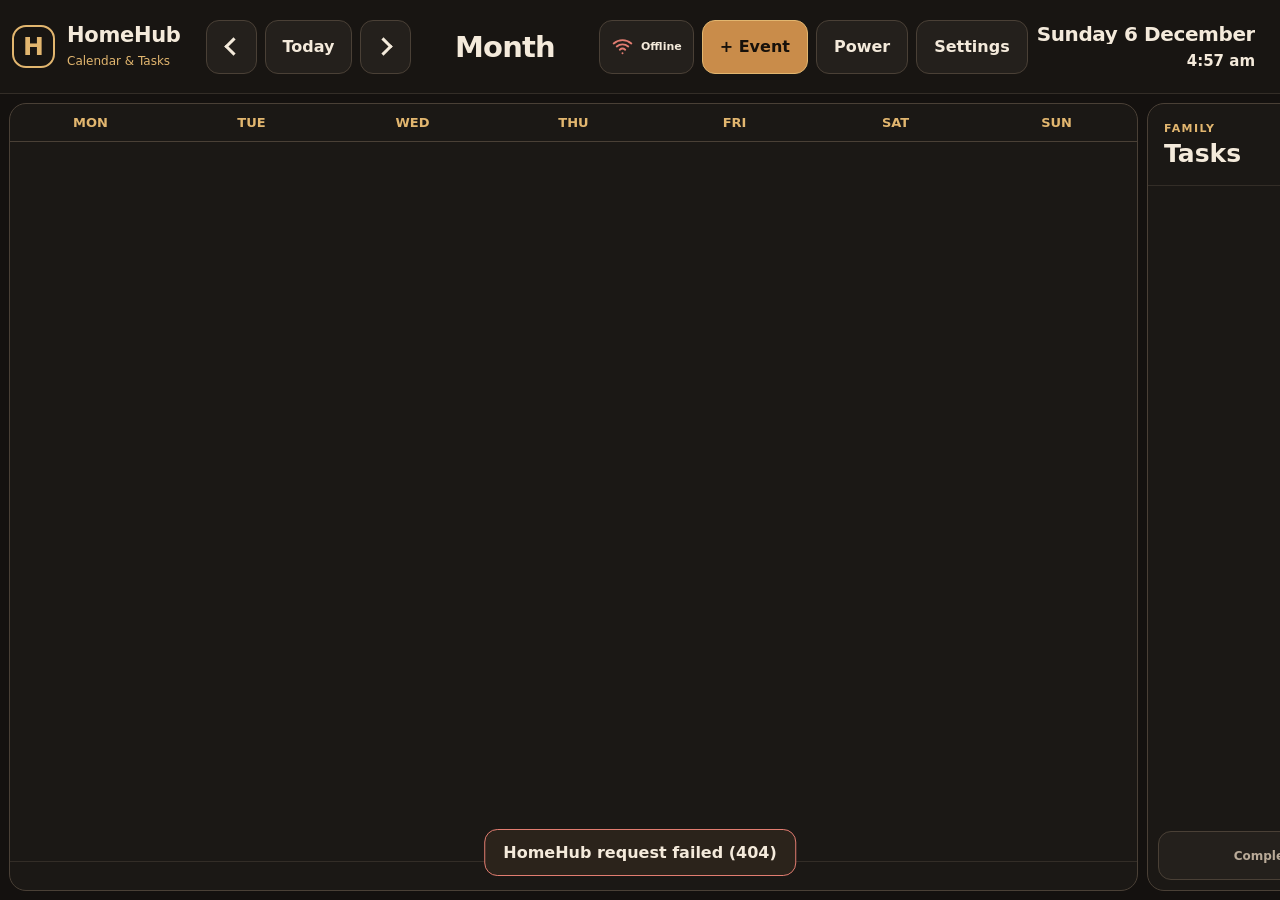
==== commit e8c2b19d: "fix task integrity and add network controls" ====
--- a/frontend/dashboard/index.html
+++ b/frontend/dashboard/index.html
@@ -33,6 +33,11 @@
       </div>
 
       <div class="top-actions">
+        <button id="networkButton" class="network-button offline" aria-label="Network settings">
+          <svg class="network-icon wifi-icon" viewBox="0 0 24 24" aria-hidden="true"><path d="M2.8 8.8a14.1 14.1 0 0 1 18.4 0M6 12a9.3 9.3 0 0 1 12 0m-8.8 3.3a4.4 4.4 0 0 1 5.6 0M12 19h.01"/></svg>
+          <svg class="network-icon ethernet-icon" viewBox="0 0 24 24" aria-hidden="true"><path d="M7 3h10v7h3v10H4V10h3V3Zm3 7v4m4-4v4M8 17h8"/></svg>
+          <span id="networkLabel">Offline</span>
+        </button>
         <button id="addEventButton" class="action-button primary">+ Event</button>
         <button id="powerButton" class="action-button">Power</button>
         <button id="settingsButton" class="action-button">Settings</button>
@@ -82,7 +87,6 @@
     <div class="modal-card editor-card">
       <header class="modal-header">
         <div><p id="eventEditorEyebrow">New event</p><h2 id="eventEditorTitle">Add to calendar</h2></div>
-        <button class="close-button" data-close="eventModal">Close</button>
       </header>
       <label class="field-label" for="eventTitle">Event name</label>
       <div id="eventTitle" class="text-entry" role="textbox" aria-label="Event name"></div>
@@ -95,7 +99,7 @@
           <span class="field-label">Start</span>
           <div class="step-control"><button id="eventTimeBack">-</button><strong id="eventTimeLabel"></strong><button id="eventTimeForward">+</button></div>
         </div>
-        <label><span class="field-label">Calendar</span><span class="select-wrap"><select id="eventCalendar"></select></span></label>
+        <div><span class="field-label">Calendar</span><div id="eventCalendarChoices" class="choice-pills"></div></div>
       </div>
       <div class="duration-row" id="durationRow">
         <button data-duration="30">30 min</button>
@@ -108,7 +112,10 @@
       </div>
       <div id="eventKeyboard" class="touch-keyboard"></div>
       <footer class="modal-actions">
-        <button id="saveEvent" class="primary wide">Add event</button>
+        <button id="deleteEvent" class="danger hidden">Delete</button>
+        <span class="action-spacer"></span>
+        <button data-close="eventModal">Close</button>
+        <button id="saveEvent" class="primary">Add event</button>
       </footer>
     </div>
   </section>
@@ -116,8 +123,7 @@
   <section id="taskModal" class="modal hidden" aria-hidden="true">
     <div class="modal-card editor-card compact-editor">
       <header class="modal-header">
-        <div><p>New task</p><h2>Add a family job</h2></div>
-        <button class="close-button" data-close="taskModal">Close</button>
+        <div><p id="taskEditorEyebrow">New task</p><h2 id="taskEditorTitle">Add a family job</h2></div>
       </header>
       <label class="field-label" for="taskTitle">Task name</label>
       <div id="taskTitle" class="text-entry" role="textbox" aria-label="Task name"></div>
@@ -126,10 +132,30 @@
           <span class="field-label">Due date</span>
           <div class="step-control"><button id="taskDateBack">-</button><strong id="taskDateLabel"></strong><button id="taskDateForward">+</button></div>
         </div>
-        <label><span class="field-label">Task list</span><span class="select-wrap"><select id="taskListSelect"></select></span></label>
+        <div><span class="field-label">Task list</span><div id="taskListChoices" class="choice-pills"></div></div>
       </div>
       <div id="taskKeyboard" class="touch-keyboard"></div>
-      <footer class="modal-actions"><button id="saveTask" class="primary wide">Add task</button></footer>
+      <footer class="modal-actions"><button id="deleteTask" class="danger hidden">Delete</button><span class="action-spacer"></span><button data-close="taskModal">Close</button><button id="saveTask" class="primary">Add task</button></footer>
+    </div>
+  </section>
+
+  <section id="networkModal" class="modal hidden" aria-hidden="true">
+    <div class="modal-card network-card">
+      <header class="modal-header">
+        <div><p>HomeHub connection</p><h2>Network</h2></div>
+      </header>
+      <div class="network-current">
+        <span id="networkStateDot" class="network-state-dot"></span>
+        <div><strong id="networkCurrentName">Checking connection</strong><span id="networkCurrentDetail"></span></div>
+        <button id="scanNetworks">Scan Wi-Fi</button>
+      </div>
+      <div id="networkChoices" class="network-choices"></div>
+      <section id="networkPasswordSection" class="network-password hidden">
+        <span class="field-label">Password for <b id="networkSelectedName"></b></span>
+        <div id="networkPassword" class="text-entry secret-entry" role="textbox" aria-label="Wi-Fi password"></div>
+        <div id="networkKeyboard" class="touch-keyboard"></div>
+      </section>
+      <footer class="modal-actions"><span class="action-spacer"></span><button data-close="networkModal">Close</button><button id="connectNetwork" class="primary" disabled>Connect</button></footer>
     </div>
   </section>
 
--- a/frontend/dashboard/style.css
+++ b/frontend/dashboard/style.css
@@ -62,6 +62,10 @@
   border-color: var(--bronze);
 }
 
+button:disabled {
+  opacity: .42;
+}
+
 button.primary {
   background: var(--bronze);
   border-color: var(--gold);
@@ -1238,3 +1242,118 @@
     min-height: 36px;
   }
 }
+
+/* HomeHub 1.3 interaction and network controls */
+.network-button {
+  display: flex;
+  max-width: 138px;
+  min-height: 54px;
+  align-items: center;
+  gap: 7px;
+  padding: 0 11px;
+  color: var(--red);
+}
+.network-button.online { color: var(--green); }
+.network-button.limited { color: var(--gold); }
+.network-button span {
+  max-width: 82px;
+  overflow: hidden;
+  color: var(--text);
+  font-size: 11px;
+  text-overflow: ellipsis;
+  white-space: nowrap;
+}
+.network-icon {
+  width: 23px;
+  height: 23px;
+  flex: 0 0 23px;
+  fill: none;
+  stroke: currentColor;
+  stroke-linecap: round;
+  stroke-linejoin: round;
+  stroke-width: 2;
+}
+.ethernet-icon { display: none; }
+.network-button.ethernet .wifi-icon { display: none; }
+.network-button.ethernet .ethernet-icon { display: block; }
+.task-copy {
+  min-height: 42px;
+  min-width: 0;
+  padding: 1px 0;
+  border: 0;
+  border-radius: 0;
+  background: transparent;
+  text-align: left;
+}
+.completed-task-row {
+  grid-template-columns: minmax(0, 1fr) auto auto;
+  align-items: center;
+}
+.task-restore,
+.task-remove {
+  min-height: 38px;
+  padding: 0 10px;
+  font-size: 11px;
+}
+.task-remove { color: var(--red); }
+.modal-actions { gap: 10px; }
+.modal-actions .action-spacer { flex: 1; }
+.modal-actions button { min-width: 135px; padding-inline: 18px; }
+button.danger { border-color: #7d453f; color: #ff9b90; }
+.choice-pills {
+  display: grid;
+  grid-template-columns: repeat(2, minmax(0, 1fr));
+  gap: 8px;
+}
+.choice-pills button {
+  min-height: 54px;
+  overflow: hidden;
+  padding: 0 12px;
+  text-overflow: ellipsis;
+  white-space: nowrap;
+}
+.choice-pills button.selected {
+  border-color: var(--gold);
+  background: #44321f;
+  color: var(--gold);
+}
+.choice-pills.locked button:not(.selected) { display: none; }
+.choice-pills.locked button.selected { pointer-events: none; }
+.network-card {
+  width: min(1040px, 96vw);
+  height: min(880px, 94vh);
+}
+.network-current {
+  display: grid;
+  grid-template-columns: 16px minmax(0, 1fr) auto;
+  align-items: center;
+  gap: 13px;
+  padding: 15px 19px;
+  border-bottom: 1px solid var(--line-soft);
+}
+.network-current strong,
+.network-current span { display: block; }
+.network-current span { margin-top: 4px; color: var(--muted); font-size: 12px; }
+.network-state-dot { width: 12px; height: 12px; border-radius: 50%; background: var(--red); }
+.network-state-dot.online { background: var(--green); }
+.network-state-dot.limited { background: var(--gold); }
+.network-choices {
+  display: grid;
+  min-height: 0;
+  grid-template-columns: repeat(2, minmax(0, 1fr));
+  gap: 9px;
+  overflow-y: auto;
+  padding: 14px 18px;
+}
+.network-choices button {
+  display: block;
+  min-height: 65px;
+  padding: 9px 13px;
+  text-align: left;
+}
+.network-choices strong,
+.network-choices span { display: block; overflow: hidden; text-overflow: ellipsis; white-space: nowrap; }
+.network-choices span { margin-top: 4px; color: var(--muted); font-size: 11px; }
+.network-choices button.selected { border-color: var(--gold); background: #44321f; }
+.network-password { border-top: 1px solid var(--line-soft); }
+.secret-entry { -webkit-text-security: disc; }
